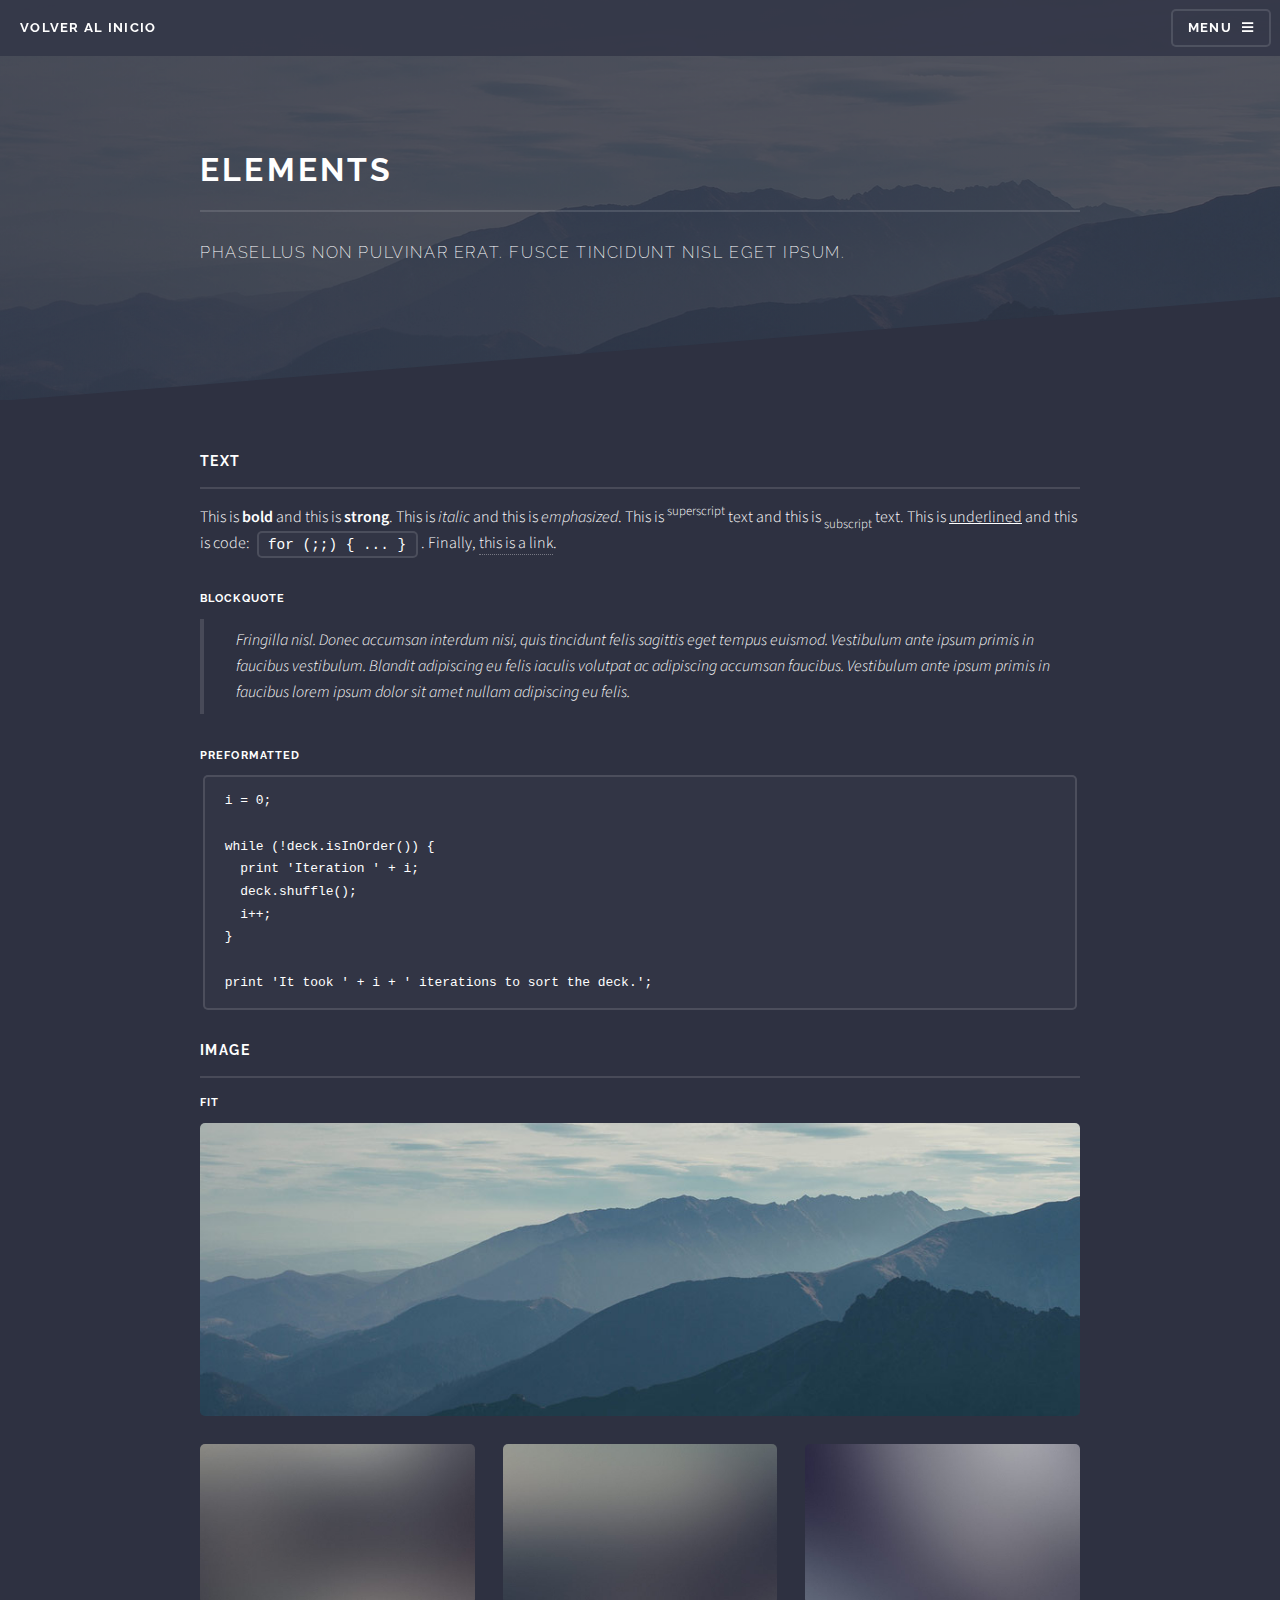
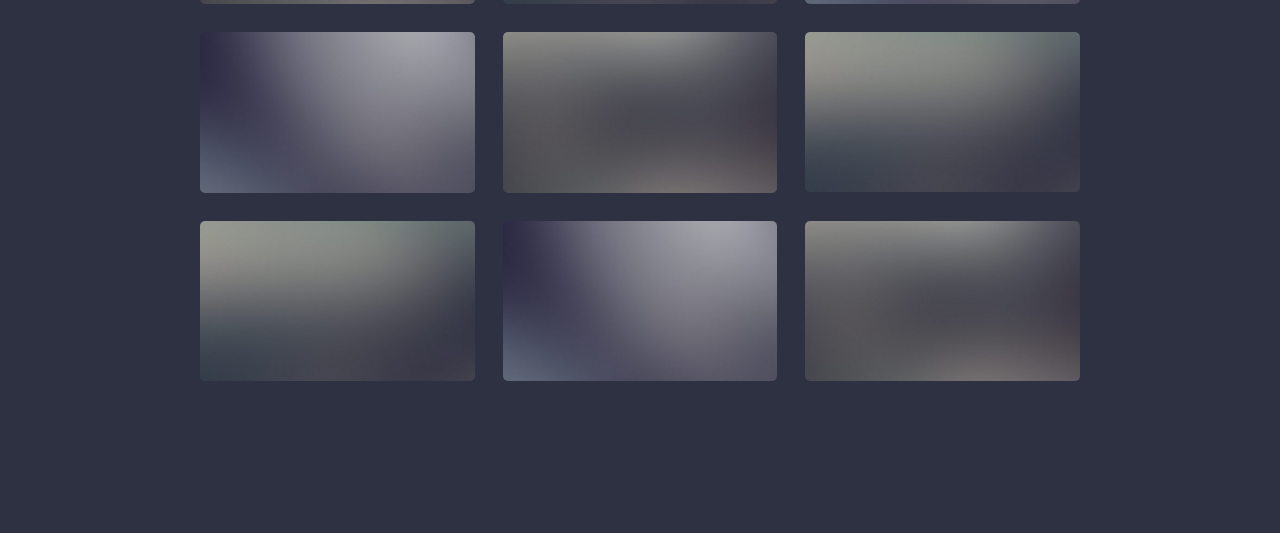
==== elements.html @ 3aedb263 "Desarrollo de un portafolio web" ====
<!DOCTYPE HTML>
<html>
	<head>
		<title>Máximo Huamán A.</title>
		<meta charset="utf-8" />
		<meta name="viewport" content="width=device-width, initial-scale=1, user-scalable=no" />
		<link rel="stylesheet" href="assets/css/main.css" />
		<link rel="icon" href="images/mh.png" type="image/x-icon">
		<noscript><link rel="stylesheet" href="assets/css/noscript.css" /></noscript>
	</head>
	<body class="is-preload">

		<!-- Page Wrapper -->
			<div id="page-wrapper">

				<!-- Header -->
					<header id="header">
						<h1><a href="elements.html">Volver al Inicio</a></h1>
						<nav>
							<a href="#menu">Menu</a>
						</nav>
					</header>

				<!-- Menu -->
					<nav id="menu">
						<div class="inner">
							<h2>Menu</h2>
							<ul class="links">
								<li><a href="elements.html">Home</a></li>
								<li><a href="#">Log In</a></li>
								<li><a href="#">Sign Up</a></li>
								<li><a href="index.html">Regresar</a></li>
							</ul>
							<a href="#" class="close">Close</a>
						</div>
					</nav>

				<!-- Wrapper -->
					<section id="wrapper">
						<header>
							<div class="inner">
								<h2>Elements</h2>
								<p>Phasellus non pulvinar erat. Fusce tincidunt nisl eget ipsum.</p>
							</div>
						</header>

						<!-- Content -->
							<div class="wrapper">
								<div class="inner">

									<section>
										<h3 class="major">Text</h3>
										<p>This is <b>bold</b> and this is <strong>strong</strong>. This is <i>italic</i> and this is <em>emphasized</em>.
										This is <sup>superscript</sup> text and this is <sub>subscript</sub> text.
										This is <u>underlined</u> and this is code: <code>for (;;) { ... }</code>. Finally, <a href="#">this is a link</a>.</p>
										<h4>Blockquote</h4>
										<blockquote>Fringilla nisl. Donec accumsan interdum nisi, quis tincidunt felis sagittis eget tempus euismod. Vestibulum ante ipsum primis in faucibus vestibulum. Blandit adipiscing eu felis iaculis volutpat ac adipiscing accumsan faucibus. Vestibulum ante ipsum primis in faucibus lorem ipsum dolor sit amet nullam adipiscing eu felis.</blockquote>
										<h4>Preformatted</h4>
										<pre><code>i = 0;

while (!deck.isInOrder()) {
  print 'Iteration ' + i;
  deck.shuffle();
  i++;
}

print 'It took ' + i + ' iterations to sort the deck.';</code></pre>
									</section>

									<!-- <section>
										<h3 class="major">Lists</h3>
										<div class="row">
											<div class="col-6 col-12-medium">
												<h4>Unordered</h4>
												<ul>
													<li>Dolor pulvinar etiam.</li>
													<li>Sagittis adipiscing.</li>
													<li>Felis enim feugiat.</li>
												</ul>
												<h4>Alternate</h4>
												<ul class="alt">
													<li>Dolor pulvinar etiam.</li>
													<li>Sagittis adipiscing.</li>
													<li>Felis enim feugiat.</li>
												</ul>
											</div>
											<div class="col-6 col-12-medium">
												<h4>Ordered</h4>
												<ol>
													<li>Dolor pulvinar etiam.</li>
													<li>Etiam vel felis viverra.</li>
													<li>Felis enim feugiat.</li>
													<li>Dolor pulvinar etiam.</li>
													<li>Etiam vel felis lorem.</li>
													<li>Felis enim et feugiat.</li>
												</ol>
												<h4>Icons</h4>
												<ul class="icons">
													<li><a href="#" class="icon brands fa-twitter"><span class="label">Twitter</span></a></li>
													<li><a href="#" class="icon brands fa-facebook-f"><span class="label">Facebook</span></a></li>
													<li><a href="#" class="icon brands fa-instagram"><span class="label">Instagram</span></a></li>
													<li><a href="#" class="icon brands fa-github"><span class="label">Github</span></a></li>
												</ul>
											</div>
										</div>
										<h4>Actions</h4>
										<div class="row">
											<div class="col-6 col-12-medium">
												<ul class="actions">
													<li><a href="#" class="button primary">Default</a></li>
													<li><a href="#" class="button">Default</a></li>
												</ul>
												<ul class="actions small">
													<li><a href="#" class="button primary small">Small</a></li>
													<li><a href="#" class="button small">Small</a></li>
												</ul>
												<ul class="actions stacked">
													<li><a href="#" class="button primary">Default</a></li>
													<li><a href="#" class="button">Default</a></li>
												</ul>
												<ul class="actions stacked small">
													<li><a href="#" class="button primary small">Small</a></li>
													<li><a href="#" class="button small">Small</a></li>
												</ul>
											</div>
											<div class="col-6 col-12-medium">
												<ul class="actions stacked">
													<li><a href="#" class="button primary fit">Default</a></li>
													<li><a href="#" class="button fit">Default</a></li>
												</ul>
												<ul class="actions stacked small">
													<li><a href="#" class="button primary small fit">Small</a></li>
													<li><a href="#" class="button small fit">Small</a></li>
												</ul>
											</div>
										</div>
										<h4>Pagination</h4>
										<ul class="pagination">
											<li><span class="button small disabled">Prev</span></li>
											<li><a href="#" class="page active">1</a></li>
											<li><a href="#" class="page">2</a></li>
											<li><a href="#" class="page">3</a></li>
											<li><span>&hellip;</span></li>
											<li><a href="#" class="page">8</a></li>
											<li><a href="#" class="page">9</a></li>
											<li><a href="#" class="page">10</a></li>
											<li><a href="#" class="button small">Next</a></li>
										</ul>
									</section> -->

									<!-- <section>
										<h3 class="major">Table</h3>
										<h4>Default</h4>
										<div class="table-wrapper">
											<table>
												<thead>
													<tr>
														<th>Name</th>
														<th>Description</th>
														<th>Price</th>
													</tr>
												</thead>
												<tbody>
													<tr>
														<td>Item One</td>
														<td>Ante turpis integer aliquet porttitor.</td>
														<td>29.99</td>
													</tr>
													<tr>
														<td>Item Two</td>
														<td>Vis ac commodo adipiscing arcu aliquet.</td>
														<td>19.99</td>
													</tr>
													<tr>
														<td>Item Three</td>
														<td> Morbi faucibus arcu accumsan lorem.</td>
														<td>29.99</td>
													</tr>
													<tr>
														<td>Item Four</td>
														<td>Vitae integer tempus condimentum.</td>
														<td>19.99</td>
													</tr>
													<tr>
														<td>Item Five</td>
														<td>Ante turpis integer aliquet porttitor.</td>
														<td>29.99</td>
													</tr>
												</tbody>
												<tfoot>
													<tr>
														<td colspan="2"></td>
														<td>100.00</td>
													</tr>
												</tfoot>
											</table>
										</div>

										<h4>Alternate</h4>
										<div class="table-wrapper">
											<table class="alt">
												<thead>
													<tr>
														<th>Name</th>
														<th>Description</th>
														<th>Price</th>
													</tr>
												</thead>
												<tbody>
													<tr>
														<td>Item One</td>
														<td>Ante turpis integer aliquet porttitor.</td>
														<td>29.99</td>
													</tr>
													<tr>
														<td>Item Two</td>
														<td>Vis ac commodo adipiscing arcu aliquet.</td>
														<td>19.99</td>
													</tr>
													<tr>
														<td>Item Three</td>
														<td> Morbi faucibus arcu accumsan lorem.</td>
														<td>29.99</td>
													</tr>
													<tr>
														<td>Item Four</td>
														<td>Vitae integer tempus condimentum.</td>
														<td>19.99</td>
													</tr>
													<tr>
														<td>Item Five</td>
														<td>Ante turpis integer aliquet porttitor.</td>
														<td>29.99</td>
													</tr>
												</tbody>
												<tfoot>
													<tr>
														<td colspan="2"></td>
														<td>100.00</td>
													</tr>
												</tfoot>
											</table>
										</div>
									</section> -->

									<!-- <section>
										<h3 class="major">Buttons</h3>
										<ul class="actions">
											<li><a href="#" class="button primary">Primary</a></li>
											<li><a href="#" class="button">Default</a></li>
										</ul>
										<ul class="actions">
											<li><a href="#" class="button large">Large</a></li>
											<li><a href="#" class="button small">Small</a></li>
										</ul>
										<ul class="actions fit">
											<li><a href="#" class="button fit">Fit</a></li>
											<li><a href="#" class="button primary fit">Fit</a></li>
											<li><a href="#" class="button fit">Fit</a></li>
										</ul>
										<ul class="actions fit small">
											<li><a href="#" class="button primary fit small">Fit + Small</a></li>
											<li><a href="#" class="button fit small">Fit + Small</a></li>
											<li><a href="#" class="button primary fit small">Fit + Small</a></li>
										</ul>
										<ul class="actions">
											<li><a href="#" class="button primary icon solid fa-download">Icon</a></li>
											<li><a href="#" class="button icon solid fa-download">Icon</a></li>
										</ul>
										<ul class="actions">
											<li><span class="button primary disabled">Disabled</span></li>
											<li><span class="button disabled">Disabled</span></li>
										</ul>
									</section> -->

									<!-- <section>
										<h3 class="major">Form</h3>
										<form method="post" action="#">
											<div class="row gtr-uniform">
												<div class="col-6 col-12-xsmall">
													<label for="demo-name">Name</label>
													<input type="text" name="demo-name" id="demo-name" value="" />
												</div>
												<div class="col-6 col-12-xsmall">
													<label for="demo-email">Email</label>
													<input type="email" name="demo-email" id="demo-email" value="" />
												</div>
												<div class="col-12">
													<label for="demo-category">Category</label>
													<select name="demo-category" id="demo-category">
														<option value="">-</option>
														<option value="1">Manufacturing</option>
														<option value="1">Shipping</option>
														<option value="1">Administration</option>
														<option value="1">Human Resources</option>
													</select>
												</div>
												<div class="col-4 col-12-small">
													<input type="radio" id="demo-priority-low" name="demo-priority" checked>
													<label for="demo-priority-low">Low Priority</label>
												</div>
												<div class="col-4 col-12-small">
													<input type="radio" id="demo-priority-normal" name="demo-priority">
													<label for="demo-priority-normal">Normal Priority</label>
												</div>
												<div class="col-4 col-12-small">
													<input type="radio" id="demo-priority-high" name="demo-priority">
													<label for="demo-priority-high">High Priority</label>
												</div>
												<div class="col-6 col-12-small">
													<input type="checkbox" id="demo-copy" name="demo-copy">
													<label for="demo-copy">Email me a copy</label>
												</div>
												<div class="col-6 col-12-small">
													<input type="checkbox" id="demo-human" name="demo-human" checked>
													<label for="demo-human">Not a robot</label>
												</div>
												<div class="col-12">
													<label for="demo-message">Message</label>
													<textarea name="demo-message" id="demo-message" rows="6"></textarea>
												</div>
												<div class="col-12">
													<ul class="actions">
														<li><input type="submit" value="Send Message" class="primary" /></li>
														<li><input type="reset" value="Reset" /></li>
													</ul>
												</div>
											</div>
										</form>
									</section> -->

									<section>
										<h3 class="major">Image</h3>
										<h4>Fit</h4>
										<div class="box alt">
											<div class="row gtr-uniform">
												<div class="col-12"><span class="image fit"><img src="images/pic08.jpg" alt="" /></span></div>
												<div class="col-4"><span class="image fit"><img src="images/pic05.jpg" alt="" /></span></div>
												<div class="col-4"><span class="image fit"><img src="images/pic06.jpg" alt="" /></span></div>
												<div class="col-4"><span class="image fit"><img src="images/pic07.jpg" alt="" /></span></div>
												<div class="col-4"><span class="image fit"><img src="images/pic07.jpg" alt="" /></span></div>
												<div class="col-4"><span class="image fit"><img src="images/pic05.jpg" alt="" /></span></div>
												<div class="col-4"><span class="image fit"><img src="images/pic06.jpg" alt="" /></span></div>
												<div class="col-4"><span class="image fit"><img src="images/pic06.jpg" alt="" /></span></div>
												<div class="col-4"><span class="image fit"><img src="images/pic07.jpg" alt="" /></span></div>
												<div class="col-4"><span class="image fit"><img src="images/pic05.jpg" alt="" /></span></div>
											</div>
										</div>
									</section>

								</div>
							</div>

					</section>

			</div>

		<!-- Scripts -->
			<script src="assets/js/jquery.min.js"></script>
			<script src="assets/js/jquery.scrollex.min.js"></script>
			<script src="assets/js/browser.min.js"></script>
			<script src="assets/js/breakpoints.min.js"></script>
			<script src="assets/js/util.js"></script>
			<script src="assets/js/main.js"></script>

	</body>
</html>
---- assets/css/main.css ----
@import url(fontawesome-all.min.css);
@import url("https://fonts.googleapis.com/css?family=Raleway:200,700|Source+Sans+Pro:300,600,300italic,600italic");

/*
	Solid State by HTML5 UP
	html5up.net | @ajlkn
	Free for personal and commercial use under the CCA 3.0 license (html5up.net/license)
*/

html, body, div, span, applet, object,
iframe, h1, h2, h3, h4, h5, h6, p, blockquote,
pre, a, abbr, acronym, address, big, cite,
code, del, dfn, em, img, ins, kbd, q, s, samp,
small, strike, strong, sub, sup, tt, var, b,
u, i, center, dl, dt, dd, ol, ul, li, fieldset,
form, label, legend, table, caption, tbody,
tfoot, thead, tr, th, td, article, aside,
canvas, details, embed, figure, figcaption,
footer, header, hgroup, menu, nav, output, ruby,
section, summary, time, mark, audio, video {
	margin: 0;
	padding: 0;
	border: 0;
	font-size: 100%;
	font: inherit;
	scroll-behavior: smooth;
	vertical-align: baseline;}

article, aside, details, figcaption, figure,
footer, header, hgroup, menu, nav, section {
	display: block;}

body {
	line-height: 1;
}

ol, ul {
	list-style: none;
}

blockquote, q {
	quotes: none;
}

	blockquote:before, blockquote:after, q:before, q:after {
		content: '';
		content: none;
	}

table {
	border-collapse: collapse;
	border-spacing: 0;
}

body {
	-webkit-text-size-adjust: none;
}

mark {
	background-color: transparent;
	color: inherit;
}

input::-moz-focus-inner {
	border: 0;
	padding: 0;
}

input, select, textarea {
	-moz-appearance: none;
	-webkit-appearance: none;
	-ms-appearance: none;
	appearance: none;
}

/* Basic */

	@-ms-viewport {
		width: device-width;
	}

	body {
		-ms-overflow-style: scrollbar;
	}

	@media screen and (max-width: 480px) {

		html, body {
			min-width: 320px;
		}

	}

	html {
		box-sizing: border-box;
		scroll-behavior: smooth;
	}

	*, *:before, *:after {
		box-sizing: inherit;
	}

	body {
		background-color: #2e3141;
		background-image: linear-gradient(to top, rgba(46, 49, 65, 0.8), rgba(46, 49, 65, 0.8)), url("../../images/bg.jpg");
		background-size: auto,
 cover;
		background-attachment: fixed,
 fixed;
		background-position: center,
 center;
	}

		body.is-preload *, body.is-preload *:before, body.is-preload *:after {
			-moz-animation: none !important;
			-webkit-animation: none !important;
			-ms-animation: none !important;
			animation: none !important;
			-moz-transition: none !important;
			-webkit-transition: none !important;
			-ms-transition: none !important;
			transition: none !important;
		}

/* Type */

	body, input, select, textarea {
		color: #ffffff;
		font-family: "Source Sans Pro", Helvetica, sans-serif;
		font-size: 16.5pt;
		font-weight: 300;
		line-height: 1.65;
	}

		@media screen and (max-width: 1680px) {

			body, input, select, textarea {
				font-size: 13pt;
			}

		}

		@media screen and (max-width: 1280px) {

			body, input, select, textarea {
				font-size: 12pt;
			}

		}

		@media screen and (max-width: 980px) {

			body, input, select, textarea {
				font-size: 12pt;
			}

		}

		@media screen and (max-width: 736px) {

			body, input, select, textarea {
				font-size: 12pt;
			}

		}

		@media screen and (max-width: 480px) {

			body, input, select, textarea {
				font-size: 12pt;
			}

		}

	a {
		-moz-transition: color 0.2s ease-in-out, border-bottom-color 0.2s ease-in-out;
		-webkit-transition: color 0.2s ease-in-out, border-bottom-color 0.2s ease-in-out;
		-ms-transition: color 0.2s ease-in-out, border-bottom-color 0.2s ease-in-out;
		transition: color 0.2s ease-in-out, border-bottom-color 0.2s ease-in-out;
		border-bottom: dotted 1px rgba(255, 255, 255, 0.35);
		color: #ffffff;
		text-decoration: none;
	}

		a:hover {
			border-bottom-color: transparent;
			color: #ffffff !important;
		}

		a.special:not(.button) {
			text-decoration: none;
			border-bottom: 0;
			display: block;
			font-family: Raleway, Helvetica, sans-serif;
			font-size: 0.8em;
			font-weight: 700;
			letter-spacing: 0.1em;
			margin: 0 0 2em 0;
			text-transform: uppercase;
		}

			a.special:not(.button):before {
				-moz-osx-font-smoothing: grayscale;
				-webkit-font-smoothing: antialiased;
				display: inline-block;
				font-style: normal;
				font-variant: normal;
				text-rendering: auto;
				line-height: 1;
				text-transform: none !important;
				font-family: 'Font Awesome 5 Free';
				font-weight: 900;
			}

			a.special:not(.button):before {
				-moz-transition: background-color 0.2s ease-in-out;
				-webkit-transition: background-color 0.2s ease-in-out;
				-ms-transition: background-color 0.2s ease-in-out;
				transition: background-color 0.2s ease-in-out;
				border-radius: 100%;
				border: solid 2px rgba(255, 255, 255, 0.125);
				content: '\f105';
				display: inline-block;
				font-size: 1.25em;
				height: 2em;
				line-height: 1.75em;
				margin-right: 0.85em;
				text-align: center;
				text-indent: 0.15em;
				vertical-align: middle;
				width: 2em;
			}

			a.special:not(.button):hover:before {
				background-color: rgba(255, 255, 255, 0.025);
			}

			a.special:not(.button):active:before {
				background-color: rgba(255, 255, 255, 0.075);
			}

	strong, b {
		color: #ffffff;
		font-weight: 600;
	}

	em, i {
		font-style: italic;
	}

	p {
		margin: 0 0 2em 0;
	}

	h1, h2, h3, h4, h5, h6 {
		color: #ffffff;
		font-family: Raleway, Helvetica, sans-serif;
		font-weight: 700;
		letter-spacing: 0.1em;
		margin: 0 0 1em 0;
		text-transform: uppercase;
	}

		h1 a, h2 a, h3 a, h4 a, h5 a, h6 a {
			color: inherit;
			text-decoration: none;
			border-bottom: 0;
		}

		h1 span, h2 span, h3 span, h4 span, h5 span, h6 span {
			font-weight: 200;
		}

		h1.major, h2.major, h3.major, h4.major, h5.major, h6.major {
			padding-bottom: 1em;
			border-bottom: solid 2px rgba(255, 255, 255, 0.125);
		}

	h2 {
		font-size: 1.2em;
	}

	h3 {
		font-size: 0.9em;
	}

	h4 {
		font-size: 0.7em;
	}

	h5 {
		font-size: 0.7em;
	}

	h6 {
		font-size: 0.7em;
	}

	@media screen and (max-width: 736px) {

		h2 {
			font-size: 1em;
		}

		h3 {
			font-size: 0.8em;
		}

	}

	sub {
		font-size: 0.8em;
		position: relative;
		top: 0.5em;
	}

	sup {
		font-size: 0.8em;
		position: relative;
		top: -0.5em;
	}

	blockquote {
		border-left: solid 4px rgba(255, 255, 255, 0.125);
		font-style: italic;
		margin: 0 0 2em 0;
		padding: 0.5em 0 0.5em 2em;
	}

	code {
		background: rgba(255, 255, 255, 0.025);
		border-radius: 5px;
		border: solid 2px rgba(255, 255, 255, 0.125);
		font-family: "Courier New", monospace;
		font-size: 0.9em;
		margin: 0 0.25em;
		padding: 0.25em 0.65em;
	}

	pre {
		-webkit-overflow-scrolling: touch;
		font-family: "Courier New", monospace;
		font-size: 0.9em;
		margin: 0 0 2em 0;
	}

		pre code {
			display: block;
			line-height: 1.75em;
			padding: 1em 1.5em;
			overflow-x: auto;
		}

	hr {
		border: 0;
		border-bottom: solid 2px rgba(255, 255, 255, 0.125);
		margin: 2.5em 0;
	}

		hr.major {
			margin: 4em 0;
		}

	.align-left {
		text-align: left;
	}

	.align-center {
		text-align: center;
	}

	.align-right {
		text-align: right;
	}

/* Row */

	.row {
		display: flex;
		flex-wrap: wrap;
		box-sizing: border-box;
		align-items: stretch;
	}

		.row > * {
			box-sizing: border-box;
		}

		.row.gtr-uniform > * > :last-child {
			margin-bottom: 0;
		}

		.row.aln-left {
			justify-content: flex-start;
		}

		.row.aln-center {
			justify-content: center;
		}

		.row.aln-right {
			justify-content: flex-end;
		}

		.row.aln-top {
			align-items: flex-start;
		}

		.row.aln-middle {
			align-items: center;
		}

		.row.aln-bottom {
			align-items: flex-end;
		}

		.row > .imp {
			order: -1;
		}

		.row > .col-1 {
			width: 8.33333%;
		}

		.row > .off-1 {
			margin-left: 8.33333%;
		}

		.row > .col-2 {
			width: 16.66667%;
		}

		.row > .off-2 {
			margin-left: 16.66667%;
		}

		.row > .col-3 {
			width: 25%;
		}

		.row > .off-3 {
			margin-left: 25%;
		}

		.row > .col-4 {
			width: 33.33333%;
		}

		.row > .off-4 {
			margin-left: 33.33333%;
		}

		.row > .col-5 {
			width: 41.66667%;
		}

		.row > .off-5 {
			margin-left: 41.66667%;
		}

		.row > .col-6 {
			width: 50%;
		}

		.row > .off-6 {
			margin-left: 50%;
		}

		.row > .col-7 {
			width: 58.33333%;
		}

		.row > .off-7 {
			margin-left: 58.33333%;
		}

		.row > .col-8 {
			width: 66.66667%;
		}

		.row > .off-8 {
			margin-left: 66.66667%;
		}

		.row > .col-9 {
			width: 75%;
		}

		.row > .off-9 {
			margin-left: 75%;
		}

		.row > .col-10 {
			width: 83.33333%;
		}

		.row > .off-10 {
			margin-left: 83.33333%;
		}

		.row > .col-11 {
			width: 91.66667%;
		}

		.row > .off-11 {
			margin-left: 91.66667%;
		}

		.row > .col-12 {
			width: 100%;
		}

		.row > .off-12 {
			margin-left: 100%;
		}

		.row.gtr-0 {
			margin-top: 0;
			margin-left: 0em;
		}

			.row.gtr-0 > * {
				padding: 0 0 0 0em;
			}

			.row.gtr-0.gtr-uniform {
				margin-top: 0em;
			}

				.row.gtr-0.gtr-uniform > * {
					padding-top: 0em;
				}

		.row.gtr-25 {
			margin-top: 0;
			margin-left: -0.4375em;
		}

			.row.gtr-25 > * {
				padding: 0 0 0 0.4375em;
			}

			.row.gtr-25.gtr-uniform {
				margin-top: -0.4375em;
			}

				.row.gtr-25.gtr-uniform > * {
					padding-top: 0.4375em;
				}

		.row.gtr-50 {
			margin-top: 0;
			margin-left: -0.875em;
		}

			.row.gtr-50 > * {
				padding: 0 0 0 0.875em;
			}

			.row.gtr-50.gtr-uniform {
				margin-top: -0.875em;
			}

				.row.gtr-50.gtr-uniform > * {
					padding-top: 0.875em;
				}

		.row {
			margin-top: 0;
			margin-left: -1.75em;
		}

			.row > * {
				padding: 0 0 0 1.75em;
			}

			.row.gtr-uniform {
				margin-top: -1.75em;
			}

				.row.gtr-uniform > * {
					padding-top: 1.75em;
				}

		.row.gtr-150 {
			margin-top: 0;
			margin-left: -2.625em;
		}

			.row.gtr-150 > * {
				padding: 0 0 0 2.625em;
			}

			.row.gtr-150.gtr-uniform {
				margin-top: -2.625em;
			}

				.row.gtr-150.gtr-uniform > * {
					padding-top: 2.625em;
				}

		.row.gtr-200 {
			margin-top: 0;
			margin-left: -3.5em;
		}

			.row.gtr-200 > * {
				padding: 0 0 0 3.5em;
			}

			.row.gtr-200.gtr-uniform {
				margin-top: -3.5em;
			}

				.row.gtr-200.gtr-uniform > * {
					padding-top: 3.5em;
				}

		@media screen and (max-width: 1680px) {

			.row {
				display: flex;
				flex-wrap: wrap;
				box-sizing: border-box;
				align-items: stretch;
			}

				.row > * {
					box-sizing: border-box;
				}

				.row.gtr-uniform > * > :last-child {
					margin-bottom: 0;
				}

				.row.aln-left {
					justify-content: flex-start;
				}

				.row.aln-center {
					justify-content: center;
				}

				.row.aln-right {
					justify-content: flex-end;
				}

				.row.aln-top {
					align-items: flex-start;
				}

				.row.aln-middle {
					align-items: center;
				}

				.row.aln-bottom {
					align-items: flex-end;
				}

				.row > .imp-xlarge {
					order: -1;
				}

				.row > .col-1-xlarge {
					width: 8.33333%;
				}

				.row > .off-1-xlarge {
					margin-left: 8.33333%;
				}

				.row > .col-2-xlarge {
					width: 16.66667%;
				}

				.row > .off-2-xlarge {
					margin-left: 16.66667%;
				}

				.row > .col-3-xlarge {
					width: 25%;
				}

				.row > .off-3-xlarge {
					margin-left: 25%;
				}

				.row > .col-4-xlarge {
					width: 33.33333%;
				}

				.row > .off-4-xlarge {
					margin-left: 33.33333%;
				}

				.row > .col-5-xlarge {
					width: 41.66667%;
				}

				.row > .off-5-xlarge {
					margin-left: 41.66667%;
				}

				.row > .col-6-xlarge {
					width: 50%;
				}

				.row > .off-6-xlarge {
					margin-left: 50%;
				}

				.row > .col-7-xlarge {
					width: 58.33333%;
				}

				.row > .off-7-xlarge {
					margin-left: 58.33333%;
				}

				.row > .col-8-xlarge {
					width: 66.66667%;
				}

				.row > .off-8-xlarge {
					margin-left: 66.66667%;
				}

				.row > .col-9-xlarge {
					width: 75%;
				}

				.row > .off-9-xlarge {
					margin-left: 75%;
				}

				.row > .col-10-xlarge {
					width: 83.33333%;
				}

				.row > .off-10-xlarge {
					margin-left: 83.33333%;
				}

				.row > .col-11-xlarge {
					width: 91.66667%;
				}

				.row > .off-11-xlarge {
					margin-left: 91.66667%;
				}

				.row > .col-12-xlarge {
					width: 100%;
				}

				.row > .off-12-xlarge {
					margin-left: 100%;
				}

				.row.gtr-0 {
					margin-top: 0;
					margin-left: 0em;
				}

					.row.gtr-0 > * {
						padding: 0 0 0 0em;
					}

					.row.gtr-0.gtr-uniform {
						margin-top: 0em;
					}

						.row.gtr-0.gtr-uniform > * {
							padding-top: 0em;
						}

				.row.gtr-25 {
					margin-top: 0;
					margin-left: -0.4375em;
				}

					.row.gtr-25 > * {
						padding: 0 0 0 0.4375em;
					}

					.row.gtr-25.gtr-uniform {
						margin-top: -0.4375em;
					}

						.row.gtr-25.gtr-uniform > * {
							padding-top: 0.4375em;
						}

				.row.gtr-50 {
					margin-top: 0;
					margin-left: -0.875em;
				}

					.row.gtr-50 > * {
						padding: 0 0 0 0.875em;
					}

					.row.gtr-50.gtr-uniform {
						margin-top: -0.875em;
					}

						.row.gtr-50.gtr-uniform > * {
							padding-top: 0.875em;
						}

				.row {
					margin-top: 0;
					margin-left: -1.75em;
				}

					.row > * {
						padding: 0 0 0 1.75em;
					}

					.row.gtr-uniform {
						margin-top: -1.75em;
					}

						.row.gtr-uniform > * {
							padding-top: 1.75em;
						}

				.row.gtr-150 {
					margin-top: 0;
					margin-left: -2.625em;
				}

					.row.gtr-150 > * {
						padding: 0 0 0 2.625em;
					}

					.row.gtr-150.gtr-uniform {
						margin-top: -2.625em;
					}

						.row.gtr-150.gtr-uniform > * {
							padding-top: 2.625em;
						}

				.row.gtr-200 {
					margin-top: 0;
					margin-left: -3.5em;
				}

					.row.gtr-200 > * {
						padding: 0 0 0 3.5em;
					}

					.row.gtr-200.gtr-uniform {
						margin-top: -3.5em;
					}

						.row.gtr-200.gtr-uniform > * {
							padding-top: 3.5em;
						}

		}

		@media screen and (max-width: 1280px) {

			.row {
				display: flex;
				flex-wrap: wrap;
				box-sizing: border-box;
				align-items: stretch;
			}

				.row > * {
					box-sizing: border-box;
				}

				.row.gtr-uniform > * > :last-child {
					margin-bottom: 0;
				}

				.row.aln-left {
					justify-content: flex-start;
				}

				.row.aln-center {
					justify-content: center;
				}

				.row.aln-right {
					justify-content: flex-end;
				}

				.row.aln-top {
					align-items: flex-start;
				}

				.row.aln-middle {
					align-items: center;
				}

				.row.aln-bottom {
					align-items: flex-end;
				}

				.row > .imp-large {
					order: -1;
				}

				.row > .col-1-large {
					width: 8.33333%;
				}

				.row > .off-1-large {
					margin-left: 8.33333%;
				}

				.row > .col-2-large {
					width: 16.66667%;
				}

				.row > .off-2-large {
					margin-left: 16.66667%;
				}

				.row > .col-3-large {
					width: 25%;
				}

				.row > .off-3-large {
					margin-left: 25%;
				}

				.row > .col-4-large {
					width: 33.33333%;
				}

				.row > .off-4-large {
					margin-left: 33.33333%;
				}

				.row > .col-5-large {
					width: 41.66667%;
				}

				.row > .off-5-large {
					margin-left: 41.66667%;
				}

				.row > .col-6-large {
					width: 50%;
				}

				.row > .off-6-large {
					margin-left: 50%;
				}

				.row > .col-7-large {
					width: 58.33333%;
				}

				.row > .off-7-large {
					margin-left: 58.33333%;
				}

				.row > .col-8-large {
					width: 66.66667%;
				}

				.row > .off-8-large {
					margin-left: 66.66667%;
				}

				.row > .col-9-large {
					width: 75%;
				}

				.row > .off-9-large {
					margin-left: 75%;
				}

				.row > .col-10-large {
					width: 83.33333%;
				}

				.row > .off-10-large {
					margin-left: 83.33333%;
				}

				.row > .col-11-large {
					width: 91.66667%;
				}

				.row > .off-11-large {
					margin-left: 91.66667%;
				}

				.row > .col-12-large {
					width: 100%;
				}

				.row > .off-12-large {
					margin-left: 100%;
				}

				.row.gtr-0 {
					margin-top: 0;
					margin-left: 0em;
				}

					.row.gtr-0 > * {
						padding: 0 0 0 0em;
					}

					.row.gtr-0.gtr-uniform {
						margin-top: 0em;
					}

						.row.gtr-0.gtr-uniform > * {
							padding-top: 0em;
						}

				.row.gtr-25 {
					margin-top: 0;
					margin-left: -0.4375em;
				}

					.row.gtr-25 > * {
						padding: 0 0 0 0.4375em;
					}

					.row.gtr-25.gtr-uniform {
						margin-top: -0.4375em;
					}

						.row.gtr-25.gtr-uniform > * {
							padding-top: 0.4375em;
						}

				.row.gtr-50 {
					margin-top: 0;
					margin-left: -0.875em;
				}

					.row.gtr-50 > * {
						padding: 0 0 0 0.875em;
					}

					.row.gtr-50.gtr-uniform {
						margin-top: -0.875em;
					}

						.row.gtr-50.gtr-uniform > * {
							padding-top: 0.875em;
						}

				.row {
					margin-top: 0;
					margin-left: -1.75em;
				}

					.row > * {
						padding: 0 0 0 1.75em;
					}

					.row.gtr-uniform {
						margin-top: -1.75em;
					}

						.row.gtr-uniform > * {
							padding-top: 1.75em;
						}

				.row.gtr-150 {
					margin-top: 0;
					margin-left: -2.625em;
				}

					.row.gtr-150 > * {
						padding: 0 0 0 2.625em;
					}

					.row.gtr-150.gtr-uniform {
						margin-top: -2.625em;
					}

						.row.gtr-150.gtr-uniform > * {
							padding-top: 2.625em;
						}

				.row.gtr-200 {
					margin-top: 0;
					margin-left: -3.5em;
				}

					.row.gtr-200 > * {
						padding: 0 0 0 3.5em;
					}

					.row.gtr-200.gtr-uniform {
						margin-top: -3.5em;
					}

						.row.gtr-200.gtr-uniform > * {
							padding-top: 3.5em;
						}

		}

		@media screen and (max-width: 980px) {

			.row {
				display: flex;
				flex-wrap: wrap;
				box-sizing: border-box;
				align-items: stretch;
			}

				.row > * {
					box-sizing: border-box;
				}

				.row.gtr-uniform > * > :last-child {
					margin-bottom: 0;
				}

				.row.aln-left {
					justify-content: flex-start;
				}

				.row.aln-center {
					justify-content: center;
				}

				.row.aln-right {
					justify-content: flex-end;
				}

				.row.aln-top {
					align-items: flex-start;
				}

				.row.aln-middle {
					align-items: center;
				}

				.row.aln-bottom {
					align-items: flex-end;
				}

				.row > .imp-medium {
					order: -1;
				}

				.row > .col-1-medium {
					width: 8.33333%;
				}

				.row > .off-1-medium {
					margin-left: 8.33333%;
				}

				.row > .col-2-medium {
					width: 16.66667%;
				}

				.row > .off-2-medium {
					margin-left: 16.66667%;
				}

				.row > .col-3-medium {
					width: 25%;
				}

				.row > .off-3-medium {
					margin-left: 25%;
				}

				.row > .col-4-medium {
					width: 33.33333%;
				}

				.row > .off-4-medium {
					margin-left: 33.33333%;
				}

				.row > .col-5-medium {
					width: 41.66667%;
				}

				.row > .off-5-medium {
					margin-left: 41.66667%;
				}

				.row > .col-6-medium {
					width: 50%;
				}

				.row > .off-6-medium {
					margin-left: 50%;
				}

				.row > .col-7-medium {
					width: 58.33333%;
				}

				.row > .off-7-medium {
					margin-left: 58.33333%;
				}

				.row > .col-8-medium {
					width: 66.66667%;
				}

				.row > .off-8-medium {
					margin-left: 66.66667%;
				}

				.row > .col-9-medium {
					width: 75%;
				}

				.row > .off-9-medium {
					margin-left: 75%;
				}

				.row > .col-10-medium {
					width: 83.33333%;
				}

				.row > .off-10-medium {
					margin-left: 83.33333%;
				}

				.row > .col-11-medium {
					width: 91.66667%;
				}

				.row > .off-11-medium {
					margin-left: 91.66667%;
				}

				.row > .col-12-medium {
					width: 100%;
				}

				.row > .off-12-medium {
					margin-left: 100%;
				}

				.row.gtr-0 {
					margin-top: 0;
					margin-left: 0em;
				}

					.row.gtr-0 > * {
						padding: 0 0 0 0em;
					}

					.row.gtr-0.gtr-uniform {
						margin-top: 0em;
					}

						.row.gtr-0.gtr-uniform > * {
							padding-top: 0em;
						}

				.row.gtr-25 {
					margin-top: 0;
					margin-left: -0.4375em;
				}

					.row.gtr-25 > * {
						padding: 0 0 0 0.4375em;
					}

					.row.gtr-25.gtr-uniform {
						margin-top: -0.4375em;
					}

						.row.gtr-25.gtr-uniform > * {
							padding-top: 0.4375em;
						}

				.row.gtr-50 {
					margin-top: 0;
					margin-left: -0.875em;
				}

					.row.gtr-50 > * {
						padding: 0 0 0 0.875em;
					}

					.row.gtr-50.gtr-uniform {
						margin-top: -0.875em;
					}

						.row.gtr-50.gtr-uniform > * {
							padding-top: 0.875em;
						}

				.row {
					margin-top: 0;
					margin-left: -1.75em;
				}

					.row > * {
						padding: 0 0 0 1.75em;
					}

					.row.gtr-uniform {
						margin-top: -1.75em;
					}

						.row.gtr-uniform > * {
							padding-top: 1.75em;
						}

				.row.gtr-150 {
					margin-top: 0;
					margin-left: -2.625em;
				}

					.row.gtr-150 > * {
						padding: 0 0 0 2.625em;
					}

					.row.gtr-150.gtr-uniform {
						margin-top: -2.625em;
					}

						.row.gtr-150.gtr-uniform > * {
							padding-top: 2.625em;
						}

				.row.gtr-200 {
					margin-top: 0;
					margin-left: -3.5em;
				}

					.row.gtr-200 > * {
						padding: 0 0 0 3.5em;
					}

					.row.gtr-200.gtr-uniform {
						margin-top: -3.5em;
					}

						.row.gtr-200.gtr-uniform > * {
							padding-top: 3.5em;
						}

		}

		@media screen and (max-width: 736px) {

			.row {
				display: flex;
				flex-wrap: wrap;
				box-sizing: border-box;
				align-items: stretch;
			}

				.row > * {
					box-sizing: border-box;
				}

				.row.gtr-uniform > * > :last-child {
					margin-bottom: 0;
				}

				.row.aln-left {
					justify-content: flex-start;
				}

				.row.aln-center {
					justify-content: center;
				}

				.row.aln-right {
					justify-content: flex-end;
				}

				.row.aln-top {
					align-items: flex-start;
				}

				.row.aln-middle {
					align-items: center;
				}

				.row.aln-bottom {
					align-items: flex-end;
				}

				.row > .imp-small {
					order: -1;
				}

				.row > .col-1-small {
					width: 8.33333%;
				}

				.row > .off-1-small {
					margin-left: 8.33333%;
				}

				.row > .col-2-small {
					width: 16.66667%;
				}

				.row > .off-2-small {
					margin-left: 16.66667%;
				}

				.row > .col-3-small {
					width: 25%;
				}

				.row > .off-3-small {
					margin-left: 25%;
				}

				.row > .col-4-small {
					width: 33.33333%;
				}

				.row > .off-4-small {
					margin-left: 33.33333%;
				}

				.row > .col-5-small {
					width: 41.66667%;
				}

				.row > .off-5-small {
					margin-left: 41.66667%;
				}

				.row > .col-6-small {
					width: 50%;
				}

				.row > .off-6-small {
					margin-left: 50%;
				}

				.row > .col-7-small {
					width: 58.33333%;
				}

				.row > .off-7-small {
					margin-left: 58.33333%;
				}

				.row > .col-8-small {
					width: 66.66667%;
				}

				.row > .off-8-small {
					margin-left: 66.66667%;
				}

				.row > .col-9-small {
					width: 75%;
				}

				.row > .off-9-small {
					margin-left: 75%;
				}

				.row > .col-10-small {
					width: 83.33333%;
				}

				.row > .off-10-small {
					margin-left: 83.33333%;
				}

				.row > .col-11-small {
					width: 91.66667%;
				}

				.row > .off-11-small {
					margin-left: 91.66667%;
				}

				.row > .col-12-small {
					width: 100%;
				}

				.row > .off-12-small {
					margin-left: 100%;
				}

				.row.gtr-0 {
					margin-top: 0;
					margin-left: 0em;
				}

					.row.gtr-0 > * {
						padding: 0 0 0 0em;
					}

					.row.gtr-0.gtr-uniform {
						margin-top: 0em;
					}

						.row.gtr-0.gtr-uniform > * {
							padding-top: 0em;
						}

				.row.gtr-25 {
					margin-top: 0;
					margin-left: -0.3125em;
				}

					.row.gtr-25 > * {
						padding: 0 0 0 0.3125em;
					}

					.row.gtr-25.gtr-uniform {
						margin-top: -0.3125em;
					}

						.row.gtr-25.gtr-uniform > * {
							padding-top: 0.3125em;
						}

				.row.gtr-50 {
					margin-top: 0;
					margin-left: -0.625em;
				}

					.row.gtr-50 > * {
						padding: 0 0 0 0.625em;
					}

					.row.gtr-50.gtr-uniform {
						margin-top: -0.625em;
					}

						.row.gtr-50.gtr-uniform > * {
							padding-top: 0.625em;
						}

				.row {
					margin-top: 0;
					margin-left: -1.25em;
				}

					.row > * {
						padding: 0 0 0 1.25em;
					}

					.row.gtr-uniform {
						margin-top: -1.25em;
					}

						.row.gtr-uniform > * {
							padding-top: 1.25em;
						}

				.row.gtr-150 {
					margin-top: 0;
					margin-left: -1.875em;
				}

					.row.gtr-150 > * {
						padding: 0 0 0 1.875em;
					}

					.row.gtr-150.gtr-uniform {
						margin-top: -1.875em;
					}

						.row.gtr-150.gtr-uniform > * {
							padding-top: 1.875em;
						}

				.row.gtr-200 {
					margin-top: 0;
					margin-left: -2.5em;
				}

					.row.gtr-200 > * {
						padding: 0 0 0 2.5em;
					}

					.row.gtr-200.gtr-uniform {
						margin-top: -2.5em;
					}

						.row.gtr-200.gtr-uniform > * {
							padding-top: 2.5em;
						}

		}

		@media screen and (max-width: 480px) {

			.row {
				display: flex;
				flex-wrap: wrap;
				box-sizing: border-box;
				align-items: stretch;
			}

				.row > * {
					box-sizing: border-box;
				}

				.row.gtr-uniform > * > :last-child {
					margin-bottom: 0;
				}

				.row.aln-left {
					justify-content: flex-start;
				}

				.row.aln-center {
					justify-content: center;
				}

				.row.aln-right {
					justify-content: flex-end;
				}

				.row.aln-top {
					align-items: flex-start;
				}

				.row.aln-middle {
					align-items: center;
				}

				.row.aln-bottom {
					align-items: flex-end;
				}

				.row > .imp-xsmall {
					order: -1;
				}

				.row > .col-1-xsmall {
					width: 8.33333%;
				}

				.row > .off-1-xsmall {
					margin-left: 8.33333%;
				}

				.row > .col-2-xsmall {
					width: 16.66667%;
				}

				.row > .off-2-xsmall {
					margin-left: 16.66667%;
				}

				.row > .col-3-xsmall {
					width: 25%;
				}

				.row > .off-3-xsmall {
					margin-left: 25%;
				}

				.row > .col-4-xsmall {
					width: 33.33333%;
				}

				.row > .off-4-xsmall {
					margin-left: 33.33333%;
				}

				.row > .col-5-xsmall {
					width: 41.66667%;
				}

				.row > .off-5-xsmall {
					margin-left: 41.66667%;
				}

				.row > .col-6-xsmall {
					width: 50%;
				}

				.row > .off-6-xsmall {
					margin-left: 50%;
				}

				.row > .col-7-xsmall {
					width: 58.33333%;
				}

				.row > .off-7-xsmall {
					margin-left: 58.33333%;
				}

				.row > .col-8-xsmall {
					width: 66.66667%;
				}

				.row > .off-8-xsmall {
					margin-left: 66.66667%;
				}

				.row > .col-9-xsmall {
					width: 75%;
				}

				.row > .off-9-xsmall {
					margin-left: 75%;
				}

				.row > .col-10-xsmall {
					width: 83.33333%;
				}

				.row > .off-10-xsmall {
					margin-left: 83.33333%;
				}

				.row > .col-11-xsmall {
					width: 91.66667%;
				}

				.row > .off-11-xsmall {
					margin-left: 91.66667%;
				}

				.row > .col-12-xsmall {
					width: 100%;
				}

				.row > .off-12-xsmall {
					margin-left: 100%;
				}

				.row.gtr-0 {
					margin-top: 0;
					margin-left: 0em;
				}

					.row.gtr-0 > * {
						padding: 0 0 0 0em;
					}

					.row.gtr-0.gtr-uniform {
						margin-top: 0em;
					}

						.row.gtr-0.gtr-uniform > * {
							padding-top: 0em;
						}

				.row.gtr-25 {
					margin-top: 0;
					margin-left: -0.3125em;
				}

					.row.gtr-25 > * {
						padding: 0 0 0 0.3125em;
					}

					.row.gtr-25.gtr-uniform {
						margin-top: -0.3125em;
					}

						.row.gtr-25.gtr-uniform > * {
							padding-top: 0.3125em;
						}

				.row.gtr-50 {
					margin-top: 0;
					margin-left: -0.625em;
				}

					.row.gtr-50 > * {
						padding: 0 0 0 0.625em;
					}

					.row.gtr-50.gtr-uniform {
						margin-top: -0.625em;
					}

						.row.gtr-50.gtr-uniform > * {
							padding-top: 0.625em;
						}

				.row {
					margin-top: 0;
					margin-left: -1.25em;
				}

					.row > * {
						padding: 0 0 0 1.25em;
					}

					.row.gtr-uniform {
						margin-top: -1.25em;
					}

						.row.gtr-uniform > * {
							padding-top: 1.25em;
						}

				.row.gtr-150 {
					margin-top: 0;
					margin-left: -1.875em;
				}

					.row.gtr-150 > * {
						padding: 0 0 0 1.875em;
					}

					.row.gtr-150.gtr-uniform {
						margin-top: -1.875em;
					}

						.row.gtr-150.gtr-uniform > * {
							padding-top: 1.875em;
						}

				.row.gtr-200 {
					margin-top: 0;
					margin-left: -2.5em;
				}

					.row.gtr-200 > * {
						padding: 0 0 0 2.5em;
					}

					.row.gtr-200.gtr-uniform {
						margin-top: -2.5em;
					}

						.row.gtr-200.gtr-uniform > * {
							padding-top: 2.5em;
						}

		}

		@media screen and (max-width: 360px) {

			.row {
				display: flex;
				flex-wrap: wrap;
				box-sizing: border-box;
				align-items: stretch;
			}

				.row > * {
					box-sizing: border-box;
				}

				.row.gtr-uniform > * > :last-child {
					margin-bottom: 0;
				}

				.row.aln-left {
					justify-content: flex-start;
				}

				.row.aln-center {
					justify-content: center;
				}

				.row.aln-right {
					justify-content: flex-end;
				}

				.row.aln-top {
					align-items: flex-start;
				}

				.row.aln-middle {
					align-items: center;
				}

				.row.aln-bottom {
					align-items: flex-end;
				}

				.row > .imp-xxsmall {
					order: -1;
				}

				.row > .col-1-xxsmall {
					width: 8.33333%;
				}

				.row > .off-1-xxsmall {
					margin-left: 8.33333%;
				}

				.row > .col-2-xxsmall {
					width: 16.66667%;
				}

				.row > .off-2-xxsmall {
					margin-left: 16.66667%;
				}

				.row > .col-3-xxsmall {
					width: 25%;
				}

				.row > .off-3-xxsmall {
					margin-left: 25%;
				}

				.row > .col-4-xxsmall {
					width: 33.33333%;
				}

				.row > .off-4-xxsmall {
					margin-left: 33.33333%;
				}

				.row > .col-5-xxsmall {
					width: 41.66667%;
				}

				.row > .off-5-xxsmall {
					margin-left: 41.66667%;
				}

				.row > .col-6-xxsmall {
					width: 50%;
				}

				.row > .off-6-xxsmall {
					margin-left: 50%;
				}

				.row > .col-7-xxsmall {
					width: 58.33333%;
				}

				.row > .off-7-xxsmall {
					margin-left: 58.33333%;
				}

				.row > .col-8-xxsmall {
					width: 66.66667%;
				}

				.row > .off-8-xxsmall {
					margin-left: 66.66667%;
				}

				.row > .col-9-xxsmall {
					width: 75%;
				}

				.row > .off-9-xxsmall {
					margin-left: 75%;
				}

				.row > .col-10-xxsmall {
					width: 83.33333%;
				}

				.row > .off-10-xxsmall {
					margin-left: 83.33333%;
				}

				.row > .col-11-xxsmall {
					width: 91.66667%;
				}

				.row > .off-11-xxsmall {
					margin-left: 91.66667%;
				}

				.row > .col-12-xxsmall {
					width: 100%;
				}

				.row > .off-12-xxsmall {
					margin-left: 100%;
				}

				.row.gtr-0 {
					margin-top: 0;
					margin-left: 0em;
				}

					.row.gtr-0 > * {
						padding: 0 0 0 0em;
					}

					.row.gtr-0.gtr-uniform {
						margin-top: 0em;
					}

						.row.gtr-0.gtr-uniform > * {
							padding-top: 0em;
						}

				.row.gtr-25 {
					margin-top: 0;
					margin-left: -0.3125em;
				}

					.row.gtr-25 > * {
						padding: 0 0 0 0.3125em;
					}

					.row.gtr-25.gtr-uniform {
						margin-top: -0.3125em;
					}

						.row.gtr-25.gtr-uniform > * {
							padding-top: 0.3125em;
						}

				.row.gtr-50 {
					margin-top: 0;
					margin-left: -0.625em;
				}

					.row.gtr-50 > * {
						padding: 0 0 0 0.625em;
					}

					.row.gtr-50.gtr-uniform {
						margin-top: -0.625em;
					}

						.row.gtr-50.gtr-uniform > * {
							padding-top: 0.625em;
						}

				.row {
					margin-top: 0;
					margin-left: -1.25em;
				}

					.row > * {
						padding: 0 0 0 1.25em;
					}

					.row.gtr-uniform {
						margin-top: -1.25em;
					}

						.row.gtr-uniform > * {
							padding-top: 1.25em;
						}

				.row.gtr-150 {
					margin-top: 0;
					margin-left: -1.875em;
				}

					.row.gtr-150 > * {
						padding: 0 0 0 1.875em;
					}

					.row.gtr-150.gtr-uniform {
						margin-top: -1.875em;
					}

						.row.gtr-150.gtr-uniform > * {
							padding-top: 1.875em;
						}

				.row.gtr-200 {
					margin-top: 0;
					margin-left: -2.5em;
				}

					.row.gtr-200 > * {
						padding: 0 0 0 2.5em;
					}

					.row.gtr-200.gtr-uniform {
						margin-top: -2.5em;
					}

						.row.gtr-200.gtr-uniform > * {
							padding-top: 2.5em;
						}

		}

/* Section/Article */

	section.special, article.special {
		text-align: center;
	}

/* Form */

	form {
		margin: 0 0 2em 0;
	}

		form > :last-child {
			margin-bottom: 0;
		}

		form > .fields {
			display: -moz-flex;
			display: -webkit-flex;
			display: -ms-flex;
			display: flex;
			-moz-flex-wrap: wrap;
			-webkit-flex-wrap: wrap;
			-ms-flex-wrap: wrap;
			flex-wrap: wrap;
			width: calc(100% + 3em);
			margin: -1.5em 0 2em -1.5em;
		}

			form > .fields > .field {
				-moz-flex-grow: 0;
				-webkit-flex-grow: 0;
				-ms-flex-grow: 0;
				flex-grow: 0;
				-moz-flex-shrink: 0;
				-webkit-flex-shrink: 0;
				-ms-flex-shrink: 0;
				flex-shrink: 0;
				padding: 1.5em 0 0 1.5em;
				width: calc(100% - 1.5em);
			}

				form > .fields > .field.half {
					width: calc(50% - 0.75em);
				}

				form > .fields > .field.third {
					width: calc(100%/3 - 0.5em);
				}

				form > .fields > .field.quarter {
					width: calc(25% - 0.375em);
				}

		@media screen and (max-width: 480px) {

			form > .fields {
				width: calc(100% + 3em);
				margin: -1.5em 0 2em -1.5em;
			}

				form > .fields > .field {
					padding: 1.5em 0 0 1.5em;
					width: calc(100% - 1.5em);
				}

					form > .fields > .field.half {
						width: calc(100% - 1.5em);
					}

					form > .fields > .field.third {
						width: calc(100% - 1.5em);
					}

					form > .fields > .field.quarter {
						width: calc(100% - 1.5em);
					}

		}

	label {
		color: #ffffff;
		display: block;
		font-family: Raleway, Helvetica, sans-serif;
		font-size: 0.8em;
		font-weight: 700;
		letter-spacing: 0.1em;
		margin: 0 0 0.7em 0;
		text-transform: uppercase;
	}

	input[type="text"],
	input[type="password"],
	input[type="email"],
	input[type="tel"],
	select,
	textarea {
		-moz-appearance: none;
		-webkit-appearance: none;
		-ms-appearance: none;
		appearance: none;
		background: rgba(255, 255, 255, 0.025);
		border-radius: 5px;
		border: none;
		border: solid 2px rgba(255, 255, 255, 0.125);
		color: inherit;
		display: block;
		outline: 0;
		padding: 0 1em;
		text-decoration: none;
		width: 100%;
	}

		input[type="text"]:invalid,
		input[type="password"]:invalid,
		input[type="email"]:invalid,
		input[type="tel"]:invalid,
		select:invalid,
		textarea:invalid {
			box-shadow: none;
		}

		input[type="text"]:focus,
		input[type="password"]:focus,
		input[type="email"]:focus,
		input[type="tel"]:focus,
		select:focus,
		textarea:focus {
			border-color: #5b6ba6;
		}

	select {
		background-image: url("data:image/svg+xml;charset=utf8,%3Csvg xmlns='http://www.w3.org/2000/svg' width='40' height='40' preserveAspectRatio='none' viewBox='0 0 40 40'%3E%3Cpath d='M9.4,12.3l10.4,10.4l10.4-10.4c0.2-0.2,0.5-0.4,0.9-0.4c0.3,0,0.6,0.1,0.9,0.4l3.3,3.3c0.2,0.2,0.4,0.5,0.4,0.9 c0,0.4-0.1,0.6-0.4,0.9L20.7,31.9c-0.2,0.2-0.5,0.4-0.9,0.4c-0.3,0-0.6-0.1-0.9-0.4L4.3,17.3c-0.2-0.2-0.4-0.5-0.4-0.9 c0-0.4,0.1-0.6,0.4-0.9l3.3-3.3c0.2-0.2,0.5-0.4,0.9-0.4S9.1,12.1,9.4,12.3z' fill='rgba(255, 255, 255, 0.125)' /%3E%3C/svg%3E");
		background-size: 1.25rem;
		background-repeat: no-repeat;
		background-position: calc(100% - 1rem) center;
		height: 2.75em;
		padding-right: 2.75em;
		text-overflow: ellipsis;
	}

		select option {
			color: #ffffff;
			background: #2e3141;
		}

		select:focus::-ms-value {
			background-color: transparent;
		}

		select::-ms-expand {
			display: none;
		}

	input[type="text"],
	input[type="password"],
	input[type="email"],
	select {
		height: 2.75em;
	}

	textarea {
		padding: 0.75em 1em;
	}

	input[type="checkbox"],
	input[type="radio"] {
		-moz-appearance: none;
		-webkit-appearance: none;
		-ms-appearance: none;
		appearance: none;
		display: block;
		float: left;
		margin-right: -2em;
		opacity: 0;
		width: 1em;
		z-index: -1;
	}

		input[type="checkbox"] + label,
		input[type="radio"] + label {
			text-decoration: none;
			color: #ffffff;
			cursor: pointer;
			display: inline-block;
			font-size: 1em;
			font-family: "Source Sans Pro", Helvetica, sans-serif;
			text-transform: none;
			letter-spacing: 0;
			font-weight: 300;
			padding-left: 2.4em;
			padding-right: 0.75em;
			position: relative;
		}

			input[type="checkbox"] + label:before,
			input[type="radio"] + label:before {
				-moz-osx-font-smoothing: grayscale;
				-webkit-font-smoothing: antialiased;
				display: inline-block;
				font-style: normal;
				font-variant: normal;
				text-rendering: auto;
				line-height: 1;
				text-transform: none !important;
				font-family: 'Font Awesome 5 Free';
				font-weight: 900;
			}

			input[type="checkbox"] + label:before,
			input[type="radio"] + label:before {
				background: rgba(255, 255, 255, 0.025);
				border-radius: 5px;
				border: solid 2px rgba(255, 255, 255, 0.125);
				content: '';
				display: inline-block;
				font-size: 0.8em;
				height: 2.0625em;
				left: 0;
				line-height: 2.0625em;
				position: absolute;
				text-align: center;
				top: 0;
				width: 2.0625em;
			}

		input[type="checkbox"]:checked + label:before,
		input[type="radio"]:checked + label:before {
			background: #ffffff;
			border-color: #ffffff;
			content: '\f00c';
			color: #2e3141;
		}

		input[type="checkbox"]:focus + label:before,
		input[type="radio"]:focus + label:before {
			border-color: #4c5c96;
		}

	input[type="checkbox"] + label:before {
		border-radius: 5px;
	}

	input[type="radio"] + label:before {
		border-radius: 100%;
	}

	::-webkit-input-placeholder {
		color: rgba(255, 255, 255, 0.35) !important;
		opacity: 1.0;
	}

	:-moz-placeholder {
		color: rgba(255, 255, 255, 0.35) !important;
		opacity: 1.0;
	}

	::-moz-placeholder {
		color: rgba(255, 255, 255, 0.35) !important;
		opacity: 1.0;
	}

	:-ms-input-placeholder {
		color: rgba(255, 255, 255, 0.35) !important;
		opacity: 1.0;
	}

/* Box */

	.box {
		border-radius: 5px;
		border: solid 2px rgba(255, 255, 255, 0.125);
		margin-bottom: 2em;
		padding: 1.5em;
	}

		.box > :last-child,
		.box > :last-child > :last-child,
		.box > :last-child > :last-child > :last-child {
			margin-bottom: 0;
		}

		.box.alt {
			border: 0;
			border-radius: 0;
			padding: 0;
		}

/* Icon */

	.icon {
		text-decoration: none;
		border-bottom: none;
		position: relative;
	}

		.icon:before {
			-moz-osx-font-smoothing: grayscale;
			-webkit-font-smoothing: antialiased;
			display: inline-block;
			font-style: normal;
			font-variant: normal;
			text-rendering: auto;
			line-height: 1;
			text-transform: none !important;
			font-family: 'Font Awesome 5 Free';
			font-weight: 400;
		}

		.icon > .label {
			display: none;
		}

		.icon:before {
			line-height: inherit;
		}

		.icon.solid:before {
			font-weight: 900;
		}

		.icon.brands:before {
			font-family: 'Font Awesome 5 Brands';
		}

/* Image */

	.image {
		border-radius: 5px;
		border: 0;
		display: inline-block;
		position: relative;
	}

		.image img {
			border-radius: 5px;
			display: block;
		}

		.image.left, .image.right {
			max-width: 40%;
		}

			.image.left img, .image.right img {
				width: 100%;
			}

		.image.left {
			float: left;
			padding: 0 1.5em 1em 0;
			top: 0.25em;
		}

		.image.right {
			float: right;
			padding: 0 0 1em 1.5em;
			top: 0.25em;
		}

		.image.fit {
			display: block;
			margin: 0 0 2em 0;
			width: 100%;
		}

			.image.fit img {
				width: 100%;
			}

		.image.main {
			display: block;
			margin: 0 0 3em 0;
			width: 100%;
		}

			.image.main img {
				width: 100%;
			}

/* List */

	ol {
		list-style: decimal;
		margin: 0 0 2em 0;
		padding-left: 1.25em;
	}

		ol li {
			padding-left: 0.25em;
		}

	ul {
		list-style: disc;
		margin: 0 0 2em 0;
		padding-left: 1em;
	}

		ul li {
			padding-left: 0.5em;
		}

		ul.alt {
			list-style: none;
			padding-left: 0;
		}

			ul.alt li {
				border-top: solid 1px rgba(255, 255, 255, 0.125);
				padding: 0.5em 0;
			}

				ul.alt li:first-child {
					border-top: 0;
					padding-top: 0;
				}

	dl {
		margin: 0 0 2em 0;
	}

		dl dt {
			display: block;
			font-weight: 600;
			margin: 0 0 1em 0;
		}

		dl dd {
			margin-left: 2em;
		}

/* Actions */

	ul.actions {
		display: -moz-flex;
		display: -webkit-flex;
		display: -ms-flex;
		display: flex;
		cursor: default;
		list-style: none;
		margin-left: -1em;
		padding-left: 0;
	}

		ul.actions li {
			padding: 0 0 0 1em;
			vertical-align: middle;
		}

		ul.actions.special {
			-moz-justify-content: center;
			-webkit-justify-content: center;
			-ms-justify-content: center;
			justify-content: center;
			width: 100%;
			margin-left: 0;
		}

			ul.actions.special li:first-child {
				padding-left: 0;
			}

		ul.actions.stacked {
			-moz-flex-direction: column;
			-webkit-flex-direction: column;
			-ms-flex-direction: column;
			flex-direction: column;
			margin-left: 0;
		}

			ul.actions.stacked li {
				padding: 1.3em 0 0 0;
			}

				ul.actions.stacked li:first-child {
					padding-top: 0;
				}

		ul.actions.fit {
			width: calc(100% + 1em);
		}

			ul.actions.fit li {
				-moz-flex-grow: 1;
				-webkit-flex-grow: 1;
				-ms-flex-grow: 1;
				flex-grow: 1;
				-moz-flex-shrink: 1;
				-webkit-flex-shrink: 1;
				-ms-flex-shrink: 1;
				flex-shrink: 1;
				width: 100%;
			}

				ul.actions.fit li > * {
					width: 100%;
				}

			ul.actions.fit.stacked {
				width: 100%;
			}

		@media screen and (max-width: 480px) {

			ul.actions:not(.fixed) {
				-moz-flex-direction: column;
				-webkit-flex-direction: column;
				-ms-flex-direction: column;
				flex-direction: column;
				margin-left: 0;
				width: 100% !important;
			}

				ul.actions:not(.fixed) li {
					-moz-flex-grow: 1;
					-webkit-flex-grow: 1;
					-ms-flex-grow: 1;
					flex-grow: 1;
					-moz-flex-shrink: 1;
					-webkit-flex-shrink: 1;
					-ms-flex-shrink: 1;
					flex-shrink: 1;
					padding: 1em 0 0 0;
					text-align: center;
					width: 100%;
				}

					ul.actions:not(.fixed) li > * {
						width: 100%;
					}

					ul.actions:not(.fixed) li:first-child {
						padding-top: 0;
					}

					ul.actions:not(.fixed) li input[type="submit"],
					ul.actions:not(.fixed) li input[type="reset"],
					ul.actions:not(.fixed) li input[type="button"],
					ul.actions:not(.fixed) li button,
					ul.actions:not(.fixed) li .button {
						width: 100%;
					}

						ul.actions:not(.fixed) li input[type="submit"].icon:before,
						ul.actions:not(.fixed) li input[type="reset"].icon:before,
						ul.actions:not(.fixed) li input[type="button"].icon:before,
						ul.actions:not(.fixed) li button.icon:before,
						ul.actions:not(.fixed) li .button.icon:before {
							margin-left: -0.5rem;
						}

		}

/* Icons */

	ul.icons {
		cursor: default;
		list-style: none;
		padding-left: 0;
	}

		ul.icons li {
			display: inline-block;
			padding: 0 1em 0 0;
		}

			ul.icons li:last-child {
				padding-right: 0;
			}

			ul.icons li .icon:before {
				font-size: 1.25em;
			}

/* Contact */

	ul.contact {
		list-style: none;
		padding: 0;
	}

		ul.contact li {
			text-decoration: none;
			margin: 2.5em 0 0 0;
			padding: 0 0 0 3.25em;
			position: relative;
		}

			ul.contact li:before {
				-moz-osx-font-smoothing: grayscale;
				-webkit-font-smoothing: antialiased;
				display: inline-block;
				font-style: normal;
				font-variant: normal;
				text-rendering: auto;
				line-height: 1;
				text-transform: none !important;
				font-family: 'Font Awesome 5 Free';
				font-weight: 400;
			}

			ul.contact li:before {
				border-radius: 100%;
				border: solid 2px rgba(255, 255, 255, 0.125);
				display: inline-block;
				font-size: 0.8em;
				height: 2.5em;
				left: 0;
				line-height: 2.35em;
				position: absolute;
				text-align: center;
				top: 0;
				width: 2.5em;
			}

			ul.contact li:first-child {
				margin-top: 0;
			}

		@media screen and (max-width: 736px) {

			ul.contact li {
				margin: 1.5em 0 0 0;
			}

		}

/* Pagination */

	ul.pagination {
		cursor: default;
		list-style: none;
		padding-left: 0;
	}

		ul.pagination li {
			display: inline-block;
			padding-left: 0;
			vertical-align: middle;
		}

			ul.pagination li > .page {
				-moz-transition: background-color 0.2s ease-in-out, color 0.2s ease-in-out;
				-webkit-transition: background-color 0.2s ease-in-out, color 0.2s ease-in-out;
				-ms-transition: background-color 0.2s ease-in-out, color 0.2s ease-in-out;
				transition: background-color 0.2s ease-in-out, color 0.2s ease-in-out;
				border-bottom: 0;
				border-radius: 5px;
				display: inline-block;
				height: 1.5em;
				line-height: 1.5em;
				margin: 0 0.125em;
				min-width: 1.5em;
				padding: 0 0.5em;
				text-align: center;
			}

				ul.pagination li > .page:hover {
					background-color: rgba(255, 255, 255, 0.025);
				}

				ul.pagination li > .page.active {
					background-color: #4c5c96;
				}

			ul.pagination li:first-child {
				padding-right: 0.75em;
			}

			ul.pagination li:last-child {
				padding-left: 0.75em;
			}

		@media screen and (max-width: 480px) {

			ul.pagination li:nth-child(n+2):nth-last-child(n+2) {
				display: none;
			}

			ul.pagination li .button {
				width: 100%;
			}

			ul.pagination li:first-child {
				width: calc(50% - 2px);
				text-align: left;
				padding-right: 0.325em;
			}

			ul.pagination li:last-child {
				width: calc(50% - 2px);
				text-align: right;
				padding-left: 0.325em;
			}

		}

/* Table */

	.table-wrapper {
		-webkit-overflow-scrolling: touch;
		overflow-x: auto;
	}

	table {
		margin: 0 0 2em 0;
		width: 100%;
	}

		table tbody tr {
			border: solid 1px rgba(255, 255, 255, 0.125);
			border-left: 0;
			border-right: 0;
		}

			table tbody tr:nth-child(2n + 1) {
				background-color: rgba(255, 255, 255, 0.025);
			}

		table td {
			padding: 0.75em 0.75em;
		}

		table th {
			color: #ffffff;
			font-size: 0.9em;
			font-weight: 600;
			padding: 0 0.75em 0.75em 0.75em;
			text-align: left;
		}

		table thead {
			border-bottom: solid 2px rgba(255, 255, 255, 0.125);
		}

		table tfoot {
			border-top: solid 2px rgba(255, 255, 255, 0.125);
		}

		table.alt {
			border-collapse: separate;
		}

			table.alt tbody tr td {
				border: solid 1px rgba(255, 255, 255, 0.125);
				border-left-width: 0;
				border-top-width: 0;
			}

				table.alt tbody tr td:first-child {
					border-left-width: 1px;
				}

			table.alt tbody tr:first-child td {
				border-top-width: 1px;
			}

			table.alt thead {
				border-bottom: 0;
			}

			table.alt tfoot {
				border-top: 0;
			}

/* Button */

	input[type="submit"],
	input[type="reset"],
	input[type="button"],
	button,
	.button {
		-moz-appearance: none;
		-webkit-appearance: none;
		-ms-appearance: none;
		appearance: none;
		-moz-transition: background-color 0.2s ease-in-out;
		-webkit-transition: background-color 0.2s ease-in-out;
		-ms-transition: background-color 0.2s ease-in-out;
		transition: background-color 0.2s ease-in-out;
		background-color: transparent;
		border-radius: 5px;
		border: 0;
		box-shadow: inset 0 0 0 2px rgba(255, 255, 255, 0.125);
		color: #ffffff !important;
		cursor: pointer;
		display: inline-block;
		font-family: Raleway, Helvetica, sans-serif;
		font-size: 0.8em;
		font-weight: 700;
		height: 3.75em;
		letter-spacing: 0.1em;
		line-height: 3.75em;
		padding: 0 2.25em;
		text-align: center;
		text-decoration: none;
		text-transform: uppercase;
		white-space: nowrap;
	}

		input[type="submit"]:hover,
		input[type="reset"]:hover,
		input[type="button"]:hover,
		button:hover,
		.button:hover {
			background-color: rgba(255, 255, 255, 0.025);
		}

		input[type="submit"]:active,
		input[type="reset"]:active,
		input[type="button"]:active,
		button:active,
		.button:active {
			background-color: rgba(255, 255, 255, 0.075);
		}

		input[type="submit"].icon:before,
		input[type="reset"].icon:before,
		input[type="button"].icon:before,
		button.icon:before,
		.button.icon:before {
			margin-right: 0.5em;
			color: rgba(255, 255, 255, 0.35);
		}

		input[type="submit"].primary,
		input[type="reset"].primary,
		input[type="button"].primary,
		button.primary,
		.button.primary {
			background-color: #4c5c96;
			box-shadow: none;
		}

			input[type="submit"].primary:hover,
			input[type="reset"].primary:hover,
			input[type="button"].primary:hover,
			button.primary:hover,
			.button.primary:hover {
				background-color: #53639e;
			}

			input[type="submit"].primary:active,
			input[type="reset"].primary:active,
			input[type="button"].primary:active,
			button.primary:active,
			.button.primary:active {
				background-color: #45558d;
			}

			input[type="submit"].primary.icon:before,
			input[type="reset"].primary.icon:before,
			input[type="button"].primary.icon:before,
			button.primary.icon:before,
			.button.primary.icon:before {
				color: #7985b0;
			}

		input[type="submit"].fit,
		input[type="reset"].fit,
		input[type="button"].fit,
		button.fit,
		.button.fit {
			width: 100%;
		}

		input[type="submit"].small,
		input[type="reset"].small,
		input[type="button"].small,
		button.small,
		.button.small {
			font-size: 0.6em;
		}

		input[type="submit"].large,
		input[type="reset"].large,
		input[type="button"].large,
		button.large,
		.button.large {
			font-size: 1em;
		}

		input[type="submit"].disabled, input[type="submit"]:disabled,
		input[type="reset"].disabled,
		input[type="reset"]:disabled,
		input[type="button"].disabled,
		input[type="button"]:disabled,
		button.disabled,
		button:disabled,
		.button.disabled,
		.button:disabled {
			opacity: 0.25;
		}

		@media screen and (max-width: 480px) {

			input[type="submit"],
			input[type="reset"],
			input[type="button"],
			button,
			.button {
				padding: 0;
			}

		}

		/* Para las imagenes de las tecnologias*/
		.tooltip {
			position: relative;
			display: inline-block;
			cursor: pointer;
		}
		
		.tooltip .tooltiptext {
			visibility: hidden;
			width: 200px;
			background-color: black;
			color: #fff;
			text-align: center;
			border-radius: 6px;
			padding: 5px;
			position: absolute;
			z-index: 1;
			bottom: 125%; /* Posición del tooltip sobre la imagen */
			left: 50%;
			margin-left: -100px; /* Centrar el tooltip */
			opacity: 0;
			transition: opacity 0.3s;
		}
		
		.tooltip .tooltiptext::after {
			content: "";
			position: absolute;
			top: 100%; /* Flecha apuntando hacia la imagen */
			left: 50%;
			margin-left: -5px;
			border-width: 5px;
			border-style: solid;
			border-color: black transparent transparent transparent;
		}
		
		.tooltip:hover .tooltiptext {
			visibility: visible;
			opacity: 1;
		}

/* Features */

	.features {
		display: -moz-flex;
		display: -webkit-flex;
		display: -ms-flex;
		display: flex;
		-moz-flex-wrap: wrap;
		-webkit-flex-wrap: wrap;
		-ms-flex-wrap: wrap;
		flex-wrap: wrap;
		margin: 0 0 2em 0;
	}

		.features article {
			padding: 1.75em 1.75em 0.1em 1.75em ;
			background-color: #353849;
			border-radius: 5px;
			margin: 1.5em 3em 1.5em 0;
			width: calc(50% - 1.5em);
		}

			.features article:nth-child(2n) {
				margin-right: 0;
			}

			.features article .image {
				border-radius: 5px 5px 0 0;
				display: block;
				margin-bottom: 1.75em;
				margin-left: -1.75em;
				margin-top: -1.75em;
				position: relative;
				width: calc(100% + 3.5em);
			}

				.features article .image img {
					border-radius: 5px 5px 0 0;
					width: 100%;
				}

		@media screen and (max-width: 980px) {

			.features article {
				margin: 1em 2em 1em 0;
				width: calc(50% - 1em);
			}

		}

		@media screen and (max-width: 736px) {

			.features article {
				padding: 1.5em 1.5em 0.1em 1.5em ;
				margin: 0.875em 1.75em 0.875em 0;
				width: calc(50% - 0.875em - 1px);
			}

				.features article .image {
					margin-bottom: 1.5em;
					margin-left: -1.5em;
					margin-top: -1.5em;
					width: calc(100% + 3em);
				}

		}

		@media screen and (max-width: 480px) {

			.features {
				display: block;
			}

				.features article {
					width: 100%;
					margin: 0 0 2em 0 !important;
				}

		}

/* Header */

	#header {
		-moz-transition: background-color 0.2s ease-in-out;
		-webkit-transition: background-color 0.2s ease-in-out;
		-ms-transition: background-color 0.2s ease-in-out;
		transition: background-color 0.2s ease-in-out;
		background-color: rgba(53, 56, 73, 0.95);
		height: 3.5em;
		left: 0;
		line-height: 3.5em;
		padding: 0 1.25em;
		position: fixed;
		top: 0;
		width: 100%;
		z-index: 10000;
	}

		#header h1 {
			-moz-transition: opacity 0.2s ease-in-out, visibility 0.2s;
			-webkit-transition: opacity 0.2s ease-in-out, visibility 0.2s;
			-ms-transition: opacity 0.2s ease-in-out, visibility 0.2s;
			transition: opacity 0.2s ease-in-out, visibility 0.2s;
			border-bottom: 0;
			font-size: 0.8em;
			margin-bottom: 0;
			opacity: 1;
			visibility: visible;
		}

			#header h1 a {
				border: 0;
			}

		#header nav {
			font-family: Raleway, Helvetica, sans-serif;
			font-size: 0.8em;
			font-weight: 700;
			height: 3em;
			letter-spacing: 0.1em;
			line-height: 3em;
			position: absolute;
			right: 0.7em;
			text-transform: uppercase;
			top: 0.7em;
		}

			#header nav a {
				border: 0;
				display: inline-block;
				padding: 0 1em;
			}

				#header nav a:before {
					float: right;
					margin-left: 0.75em;
				}

				#header nav a[href="#menu"] {
					text-decoration: none;
					-moz-transition: background-color 0.2s ease-in-out;
					-webkit-transition: background-color 0.2s ease-in-out;
					-ms-transition: background-color 0.2s ease-in-out;
					transition: background-color 0.2s ease-in-out;
					border-radius: 5px;
					box-shadow: inset 0 0 0 2px rgba(255, 255, 255, 0.125);
					padding: 0 1.35em;
				}

					#header nav a[href="#menu"]:before {
						-moz-osx-font-smoothing: grayscale;
						-webkit-font-smoothing: antialiased;
						display: inline-block;
						font-style: normal;
						font-variant: normal;
						text-rendering: auto;
						line-height: 1;
						text-transform: none !important;
						font-family: 'Font Awesome 5 Free';
						font-weight: 900;
					}

					#header nav a[href="#menu"]:before {
						content: '\f0c9';
						line-height: inherit;
					}

					#header nav a[href="#menu"]:hover {
						background-color: rgba(255, 255, 255, 0.025);
					}

					#header nav a[href="#menu"]:active {
						background-color: rgba(255, 255, 255, 0.075);
					}

		#header.alt {
			background-color: transparent;
		}

			#header.alt h1 {
				opacity: 0;
				visibility: hidden;
			}

		@media screen and (max-width: 736px) {

			#header {
				height: 2.75em;
				line-height: 2.75em;
			}

				#header nav {
					top: 0;
					right: 0;
					height: inherit;
					line-height: inherit;
				}

					#header nav a {
						height: inherit;
						line-height: inherit;
					}

						#header nav a[href="#menu"] {
							box-shadow: none;
							padding: 0 1em;
							border-radius: 0;
						}

							#header nav a[href="#menu"]:hover, #header nav a[href="#menu"]:active {
								background-color: inherit;
							}

		}

		@media screen and (max-width: 480px) {

			#header nav a[href="#menu"] {
				width: 4em;
				white-space: nowrap;
				text-indent: 4em;
				position: relative;
			}

				#header nav a[href="#menu"]:before {
					width: inherit;
					position: absolute;
					top: 0;
					left: 0;
					text-indent: 0;
					text-align: right;
					margin-left: 0;
					padding-right: 1.25em;
				}

		}

/* Menu */

	#page-wrapper {
		-moz-transition: -moz-filter 0.25s ease;
		-webkit-transition: -webkit-filter 0.25s ease;
		-ms-transition: -ms-filter 0.25s ease;
		transition: filter 0.25s ease;
	}

	#menu {
		-moz-align-items: center;
		-webkit-align-items: center;
		-ms-align-items: center;
		align-items: center;
		display: -moz-flex;
		display: -webkit-flex;
		display: -ms-flex;
		display: flex;
		-moz-justify-content: center;
		-webkit-justify-content: center;
		-ms-justify-content: center;
		justify-content: center;
		pointer-events: none;
		-moz-transition: opacity 0.35s ease, visibility 0.35s;
		-webkit-transition: opacity 0.35s ease, visibility 0.35s;
		-ms-transition: opacity 0.35s ease, visibility 0.35s;
		transition: opacity 0.35s ease, visibility 0.35s;
		-moz-user-select: none;
		-webkit-user-select: none;
		-ms-user-select: none;
		user-select: none;
		-webkit-tap-highlight-color: rgba(0, 0, 0, 0);
		background: rgba(46, 49, 65, 0.8);
		cursor: default;
		height: 100%;
		left: 0;
		opacity: 0;
		position: fixed;
		text-align: center;
		top: 0;
		visibility: hidden;
		width: 100%;
	}

		#menu .inner {
			padding: 2.5em 1.5em 0.5em 1.5em ;
			-moz-transform: translateY(0.5em);
			-webkit-transform: translateY(0.5em);
			-ms-transform: translateY(0.5em);
			transform: translateY(0.5em);
			-moz-transition: opacity 0.35s ease, -moz-transform 0.35s ease;
			-webkit-transition: opacity 0.35s ease, -webkit-transform 0.35s ease;
			-ms-transition: opacity 0.35s ease, -ms-transform 0.35s ease;
			transition: opacity 0.35s ease, transform 0.35s ease;
			-webkit-overflow-scrolling: touch;
			background: #4c5c96;
			border-radius: 5px;
			display: block;
			max-width: 100%;
			opacity: 0;
			position: relative;
			width: 18em;
		}

		#menu h2 {
			border-bottom: solid 2px rgba(255, 255, 255, 0.125);
			padding-bottom: 1em;
		}

		#menu .close {
			background-image: url("images/close.svg");
			background-position: 75% 25%;
			background-repeat: no-repeat;
			background-size: 2em 2em;
			border: 0;
			content: '';
			display: block;
			height: 4em;
			overflow: hidden;
			position: absolute;
			right: 0;
			text-align: center;
			text-indent: 4em;
			top: 0;
			width: 4em;
		}

		#menu .links {
			list-style: none;
			margin-bottom: 1.5em;
			padding: 0;
		}

			#menu .links li {
				padding: 0;
			}

				#menu .links li a {
					border-radius: 5px;
					border: 0;
					display: block;
					font-family: Raleway, Helvetica, sans-serif;
					font-size: 0.8em;
					font-weight: 200;
					letter-spacing: 0.1em;
					line-height: 1.85em;
					padding: 0.75em 0;
					text-transform: uppercase;
				}

					#menu .links li a:hover {
						background: #45558d;
					}

		@media screen and (max-width: 736px) {

			#menu .inner {
				max-height: 100%;
				overflow-y: auto;
				overflow-x: hidden;
			}

				#menu .inner .close {
					background-size: 1.5em 1.5em;
				}

		}

	body.is-menu-visible #page-wrapper {
		-moz-filter: blur(1.5px);
		-webkit-filter: blur(1.5px);
		-ms-filter: blur(1.5px);
		filter: blur(1.5px);
	}

	body.is-menu-visible #menu {
		pointer-events: auto;
		opacity: 1;
		visibility: visible;
	}

		body.is-menu-visible #menu .inner {
			-moz-transform: translateY(0);
			-webkit-transform: translateY(0);
			-ms-transform: translateY(0);
			transform: translateY(0);
			opacity: 1;
		}

/* Banner */

	#banner {
		padding: 10em 0 4.75em 0 ;
	}

		#banner .inner {
			margin: 0 auto;
			width: 55em;
		}

		#banner .logo {
			-moz-transition: opacity 2s ease, -moz-transform 1s ease;
			-webkit-transition: opacity 2s ease, -webkit-transform 1s ease;
			-ms-transition: opacity 2s ease, -ms-transform 1s ease;
			transition: opacity 2s ease, transform 1s ease;
			-moz-transform: translateY(0);
			-webkit-transform: translateY(0);
			-ms-transform: translateY(0);
			transform: translateY(0);
			opacity: 1;
			margin: 0 0 1.3em 0;
		}

			#banner .logo .icon {
				border-radius: 100%;
				border: solid 2px rgba(255, 255, 255, 0.125);
				cursor: default;
				display: inline-block;
				font-size: 2em;
				height: 2.25em;
				line-height: 2.25em;
				text-align: center;
				width: 2.25em;
			}

		#banner h2 {
			-moz-transition: opacity 0.5s ease, -moz-transform 0.5s ease, -moz-filter 0.25s ease;
			-webkit-transition: opacity 0.5s ease, -webkit-transform 0.5s ease, -webkit-filter 0.25s ease;
			-ms-transition: opacity 0.5s ease, -ms-transform 0.5s ease, -ms-filter 0.25s ease;
			transition: opacity 0.5s ease, transform 0.5s ease, filter 0.25s ease;
			-moz-transform: translateX(0);
			-webkit-transform: translateX(0);
			-ms-transform: translateX(0);
			transform: translateX(0);
			-moz-transition-delay: 0.65s;
			-webkit-transition-delay: 0.65s;
			-ms-transition-delay: 0.65s;
			transition-delay: 0.65s;
			-moz-filter: blur(0);
			-webkit-filter: blur(0);
			-ms-filter: blur(0);
			filter: blur(0);
			opacity: 1;
			border-bottom: solid 2px rgba(255, 255, 255, 0.125);
			font-size: 2.25em;
			margin-bottom: 0.8em;
			padding-bottom: 0.4em;
		}

		#banner p {
			-moz-transition: opacity 0.5s ease, -moz-transform 0.5s ease, -moz-filter 0.25s ease;
			-webkit-transition: opacity 0.5s ease, -webkit-transform 0.5s ease, -webkit-filter 0.25s ease;
			-ms-transition: opacity 0.5s ease, -ms-transform 0.5s ease, -ms-filter 0.25s ease;
			transition: opacity 0.5s ease, transform 0.5s ease, filter 0.25s ease;
			-moz-transform: translateX(0);
			-webkit-transform: translateX(0);
			-ms-transform: translateX(0);
			transform: translateX(0);
			-moz-transition-delay: 0.8s;
			-webkit-transition-delay: 0.8s;
			-ms-transition-delay: 0.8s;
			transition-delay: 0.8s;
			-moz-filter: blur(0);
			-webkit-filter: blur(0);
			-ms-filter: blur(0);
			filter: blur(0);
			opacity: 1;
			font-family: Raleway, Helvetica, sans-serif;
			font-size: 1em;
			font-weight: 200;
			letter-spacing: 0.1em;
			line-height: 2;
			text-transform: uppercase;
		}

		@media screen and (max-width: 1280px) {

			#banner {
				padding: 7em 0 8.25em 0 ;
				background-color: #2e3141;
				background-image: linear-gradient(to top, rgba(46, 49, 65, 0.8), rgba(46, 49, 65, 0.8)), url("../../images/bg.jpg");
				background-size: auto,
 cover;
				background-position: center,
 center;
				margin-bottom: -6.5em;
			}

		}

		@media screen and (max-width: 980px) {

			#banner {
				padding: 12em 3em 12.375em 3em ;
				margin-bottom: -4.75em;
			}

				#banner .inner {
					width: 100%;
				}

		}

		@media screen and (max-width: 736px) {

			#banner {
				padding: 5em 2em 4.25em 2em ;
				margin-bottom: -2.5em;
			}

				#banner .logo {
					margin: 0 0 1em 0;
				}

					#banner .logo .icon {
						font-size: 1.5em;
					}

				#banner h2 {
					font-size: 1.5em;
				}

				#banner p {
					font-size: 0.8em;
				}

		}

		body.is-preload #banner .logo {
			-moz-transform: translateY(0.5em);
			-webkit-transform: translateY(0.5em);
			-ms-transform: translateY(0.5em);
			transform: translateY(0.5em);
			opacity: 0;
		}

		body.is-preload #banner h2 {
			opacity: 0;
			-moz-transform: translateX(0.25em);
			-webkit-transform: translateX(0.25em);
			-ms-transform: translateX(0.25em);
			transform: translateX(0.25em);
			-moz-filter: blur(2px);
			-webkit-filter: blur(2px);
			-ms-filter: blur(2px);
			filter: blur(2px);
		}

		body.is-preload #banner p {
			opacity: 0;
			-moz-transform: translateX(0.5em);
			-webkit-transform: translateX(0.5em);
			-ms-transform: translateX(0.5em);
			transform: translateX(0.5em);
			-moz-filter: blur(2px);
			-webkit-filter: blur(2px);
			-ms-filter: blur(2px);
			filter: blur(2px);
		}

/* Wrapper */

	#wrapper > header {
		padding: 11em 0 2.25em 0 ;
	}

		#wrapper > header .inner {
			margin: 0 auto;
			width: 55em;
		}

		#wrapper > header h2 {
			border-bottom: solid 2px rgba(255, 255, 255, 0.125);
			font-size: 2em;
			margin-bottom: 0.8em;
			padding-bottom: 0.4em;
		}

		#wrapper > header p {
			font-family: Raleway, Helvetica, sans-serif;
			font-size: 1em;
			font-weight: 200;
			letter-spacing: 0.1em;
			line-height: 2;
			text-transform: uppercase;
		}

	@media screen and (max-width: 1280px) {

		#wrapper > header {
			padding: 9em 0 6.25em 0 ;
			background-color: #2e3141;
			background-image: linear-gradient(to top, rgba(46, 49, 65, 0.8), rgba(46, 49, 65, 0.8)), url("../../images/bg.jpg");
			background-size: auto,
 cover;
			background-position: center,
 0% 30%;
			margin-bottom: -6.5em;
		}

	}

	@media screen and (max-width: 980px) {

		#wrapper > header {
			padding: 11em 3em 7.375em 3em ;
			background-size: auto,
 cover;
			background-position: center,
 0% 0%;
			margin-bottom: -4.75em;
		}

			#wrapper > header .inner {
				width: 100%;
			}

	}

	@media screen and (max-width: 736px) {

		#wrapper > header {
			padding: 6.5em 2em 3em 2em ;
			background-size: auto,
 125%;
			margin-bottom: -2.5em;
		}

			#wrapper > header h2 {
				font-size: 1.25em;
			}

			#wrapper > header p {
				font-size: 0.8em;
			}

	}

	.wrapper {
		background-color: #2e3141;
		margin: 6.5em 0;
		position: relative;
	}

		.wrapper:before, .wrapper:after {
			background-image: url("data:image/svg+xml;charset=utf8,%3Csvg xmlns='http://www.w3.org/2000/svg' width='100' height='100' viewBox='0 0 100 100' preserveAspectRatio='none'%3E%3Cpolygon points='0,100 100,0 100,100' style='fill:%232e3141%3B' /%3E%3C/svg%3E");
		}

		.wrapper:before {
			box-shadow: inset 0 -1px 0 0 #2e3141, 0 1px 0 0 #2e3141;
		}

		.wrapper:after {
			box-shadow: inset 0 -1px 0 0 #2e3141, 0 1px 0 0 #2e3141;
		}

		.wrapper:before, .wrapper:after {
			background-repeat: no-repeat;
			background-size: 100% 100%;
			content: '';
			display: block;
			height: 6.5em;
			position: absolute;
			width: 100%;
		}

		.wrapper:before {
			left: 0;
			top: -6.5em;
		}

		.wrapper:after {
			-moz-transform: scaleY(-1);
			-webkit-transform: scaleY(-1);
			-ms-transform: scaleY(-1);
			transform: scaleY(-1);
			bottom: -6.5em;
			left: 0;
		}

		.wrapper.alt:before {
			-moz-transform: scaleX(-1);
			-webkit-transform: scaleX(-1);
			-ms-transform: scaleX(-1);
			transform: scaleX(-1);
		}

		.wrapper.alt:after {
			-moz-transform: scaleY(-1) scaleX(-1);
			-webkit-transform: scaleY(-1) scaleX(-1);
			-ms-transform: scaleY(-1) scaleX(-1);
			transform: scaleY(-1) scaleX(-1);
		}

		.wrapper .inner {
			padding: 3em 0 1em 0 ;
			margin: 0 auto;
			width: 55em;
		}

		.wrapper.style2 {
			background-color: #353849;
		}

			.wrapper.style2:before, .wrapper.style2:after {
				background-image: url("data:image/svg+xml;charset=utf8,%3Csvg xmlns='http://www.w3.org/2000/svg' width='100' height='100' viewBox='0 0 100 100' preserveAspectRatio='none'%3E%3Cpolygon points='0,100 100,0 100,100' style='fill:%23353849%3B' /%3E%3C/svg%3E");
			}

			.wrapper.style2:before {
				box-shadow: inset 0 -1px 0 0 #353849, 0 1px 0 0 #353849;
			}

			.wrapper.style2:after {
				box-shadow: inset 0 -1px 0 0 #353849, 0 1px 0 0 #353849;
			}

		.wrapper.style3 {
			background-color: #3d4051;
		}

			.wrapper.style3:before, .wrapper.style3:after {
				background-image: url("data:image/svg+xml;charset=utf8,%3Csvg xmlns='http://www.w3.org/2000/svg' width='100' height='100' viewBox='0 0 100 100' preserveAspectRatio='none'%3E%3Cpolygon points='0,100 100,0 100,100' style='fill:%233d4051%3B' /%3E%3C/svg%3E");
			}

			.wrapper.style3:before {
				box-shadow: inset 0 -1px 0 0 #3d4051, 0 1px 0 0 #3d4051;
			}

			.wrapper.style3:after {
				box-shadow: inset 0 -1px 0 0 #3d4051, 0 1px 0 0 #3d4051;
			}

		.wrapper.style4 {
			background-color: #454858;
		}

			.wrapper.style4:before, .wrapper.style4:after {
				background-image: url("data:image/svg+xml;charset=utf8,%3Csvg xmlns='http://www.w3.org/2000/svg' width='100' height='100' viewBox='0 0 100 100' preserveAspectRatio='none'%3E%3Cpolygon points='0,100 100,0 100,100' style='fill:%23454858%3B' /%3E%3C/svg%3E");
			}

			.wrapper.style4:before {
				box-shadow: inset 0 -1px 0 0 #454858, 0 1px 0 0 #454858;
			}

			.wrapper.style4:after {
				box-shadow: inset 0 -1px 0 0 #454858, 0 1px 0 0 #454858;
			}

		.wrapper.style5 {
			background-color: #4d5060;
		}

			.wrapper.style5:before, .wrapper.style5:after {
				background-image: url("data:image/svg+xml;charset=utf8,%3Csvg xmlns='http://www.w3.org/2000/svg' width='100' height='100' viewBox='0 0 100 100' preserveAspectRatio='none'%3E%3Cpolygon points='0,100 100,0 100,100' style='fill:%234d5060%3B' /%3E%3C/svg%3E");
			}

			.wrapper.style5:before {
				box-shadow: inset 0 -1px 0 0 #4d5060, 0 1px 0 0 #4d5060;
			}

			.wrapper.style5:after {
				box-shadow: inset 0 -1px 0 0 #4d5060, 0 1px 0 0 #4d5060;
			}

		.wrapper.style6 {
			background-color: #555867;
		}

			.wrapper.style6:before, .wrapper.style6:after {
				background-image: url("data:image/svg+xml;charset=utf8,%3Csvg xmlns='http://www.w3.org/2000/svg' width='100' height='100' viewBox='0 0 100 100' preserveAspectRatio='none'%3E%3Cpolygon points='0,100 100,0 100,100' style='fill:%23555867%3B' /%3E%3C/svg%3E");
			}

			.wrapper.style6:before {
				box-shadow: inset 0 -1px 0 0 #555867, 0 1px 0 0 #555867;
			}

			.wrapper.style6:after {
				box-shadow: inset 0 -1px 0 0 #555867, 0 1px 0 0 #555867;
			}

		.wrapper.spotlight {
			background-color: #4c5c96;
		}

			.wrapper.spotlight:before, .wrapper.spotlight:after {
				background-image: url("data:image/svg+xml;charset=utf8,%3Csvg xmlns='http://www.w3.org/2000/svg' width='100' height='100' viewBox='0 0 100 100' preserveAspectRatio='none'%3E%3Cpolygon points='0,100 100,0 100,100' style='fill:%234c5c96%3B' /%3E%3C/svg%3E");
			}

			.wrapper.spotlight:before {
				box-shadow: inset 0 -1px 0 0 #4c5c96, 0 1px 0 0 #4c5c96;
			}

			.wrapper.spotlight:after {
				box-shadow: inset 0 -1px 0 0 #4c5c96, 0 1px 0 0 #4c5c96;
			}

			.wrapper.spotlight .inner {
				display: -moz-flex;
				display: -webkit-flex;
				display: -ms-flex;
				display: flex;
				-moz-align-items: center;
				-webkit-align-items: center;
				-ms-align-items: center;
				align-items: center;
				-moz-flex-direction: row;
				-webkit-flex-direction: row;
				-ms-flex-direction: row;
				flex-direction: row;
			}

			.wrapper.spotlight .image {
				border-radius: 100%;
				margin: 0 3em 2em 0;
				width: 22em;
				overflow: hidden;
				-ms-flex: 1;
			}

				.wrapper.spotlight .image img {
					border-radius: 100%;
					width: 100%;
				}

			.wrapper.spotlight .content {
				width: 100%;
				-ms-flex: 2;
			}

			.wrapper.spotlight:nth-child(2n - 1) .inner {
				-moz-flex-direction: row-reverse;
				-webkit-flex-direction: row-reverse;
				-ms-flex-direction: row-reverse;
				flex-direction: row-reverse;
				text-align: right;
			}

			.wrapper.spotlight:nth-child(2n - 1) .image {
				margin: 0 0 2em 3em;
			}

			.wrapper.spotlight.style2 {
				background-color: #45558d;
			}

				.wrapper.spotlight.style2:before, .wrapper.spotlight.style2:after {
					background-image: url("data:image/svg+xml;charset=utf8,%3Csvg xmlns='http://www.w3.org/2000/svg' width='100' height='100' viewBox='0 0 100 100' preserveAspectRatio='none'%3E%3Cpolygon points='0,100 100,0 100,100' style='fill:%2345558d%3B' /%3E%3C/svg%3E");
				}

				.wrapper.spotlight.style2:before {
					box-shadow: inset 0 -1px 0 0 #45558d, 0 1px 0 0 #45558d;
				}

				.wrapper.spotlight.style2:after {
					box-shadow: inset 0 -1px 0 0 #45558d, 0 1px 0 0 #45558d;
				}

			.wrapper.spotlight.style3 {
				background-color: #3f4e85;
			}

				.wrapper.spotlight.style3:before, .wrapper.spotlight.style3:after {
					background-image: url("data:image/svg+xml;charset=utf8,%3Csvg xmlns='http://www.w3.org/2000/svg' width='100' height='100' viewBox='0 0 100 100' preserveAspectRatio='none'%3E%3Cpolygon points='0,100 100,0 100,100' style='fill:%233f4e85%3B' /%3E%3C/svg%3E");
				}

				.wrapper.spotlight.style3:before {
					box-shadow: inset 0 -1px 0 0 #3f4e85, 0 1px 0 0 #3f4e85;
				}

				.wrapper.spotlight.style3:after {
					box-shadow: inset 0 -1px 0 0 #3f4e85, 0 1px 0 0 #3f4e85;
				}

			.wrapper.spotlight.style4 {
				background-color: #39477c;
			}

				.wrapper.spotlight.style4:before, .wrapper.spotlight.style4:after {
					background-image: url("data:image/svg+xml;charset=utf8,%3Csvg xmlns='http://www.w3.org/2000/svg' width='100' height='100' viewBox='0 0 100 100' preserveAspectRatio='none'%3E%3Cpolygon points='0,100 100,0 100,100' style='fill:%2339477c%3B' /%3E%3C/svg%3E");
				}

				.wrapper.spotlight.style4:before {
					box-shadow: inset 0 -1px 0 0 #39477c, 0 1px 0 0 #39477c;
				}

				.wrapper.spotlight.style4:after {
					box-shadow: inset 0 -1px 0 0 #39477c, 0 1px 0 0 #39477c;
				}

			.wrapper.spotlight.style5 {
				background-color: #324072;
			}

				.wrapper.spotlight.style5:before, .wrapper.spotlight.style5:after {
					background-image: url("data:image/svg+xml;charset=utf8,%3Csvg xmlns='http://www.w3.org/2000/svg' width='100' height='100' viewBox='0 0 100 100' preserveAspectRatio='none'%3E%3Cpolygon points='0,100 100,0 100,100' style='fill:%23324072%3B' /%3E%3C/svg%3E");
				}

				.wrapper.spotlight.style5:before {
					box-shadow: inset 0 -1px 0 0 #324072, 0 1px 0 0 #324072;
				}

				.wrapper.spotlight.style5:after {
					box-shadow: inset 0 -1px 0 0 #324072, 0 1px 0 0 #324072;
				}

			.wrapper.spotlight.style6 {
				background-color: #2d3a69;
			}

				.wrapper.spotlight.style6:before, .wrapper.spotlight.style6:after {
					background-image: url("data:image/svg+xml;charset=utf8,%3Csvg xmlns='http://www.w3.org/2000/svg' width='100' height='100' viewBox='0 0 100 100' preserveAspectRatio='none'%3E%3Cpolygon points='0,100 100,0 100,100' style='fill:%232d3a69%3B' /%3E%3C/svg%3E");
				}

				.wrapper.spotlight.style6:before {
					box-shadow: inset 0 -1px 0 0 #2d3a69, 0 1px 0 0 #2d3a69;
				}

				.wrapper.spotlight.style6:after {
					box-shadow: inset 0 -1px 0 0 #2d3a69, 0 1px 0 0 #2d3a69;
				}

		@media screen and (max-width: 980px) {

			.wrapper {
				margin: 4.75em 0;
			}

				.wrapper:before, .wrapper:after {
					height: 4.75em;
				}

				.wrapper:before {
					top: -4.75em;
				}

				.wrapper:after {
					bottom: -4.75em;
					left: 0;
				}

				.wrapper .inner {
					padding: 3em 3em 1em 3em ;
					width: 100%;
				}

				.wrapper.spotlight .image {
					margin: 0 2em 2em 0;
					width: 32em;
				}

				.wrapper.spotlight:nth-child(2n - 1) .image {
					margin: 0 0 2em 2em;
				}

		}

		@media screen and (max-width: 736px) {

			.wrapper {
				margin: 2.5em 0;
			}

				.wrapper:before, .wrapper:after {
					height: 2.5em;
				}

				.wrapper:before {
					top: -2.5em;
				}

				.wrapper:after {
					bottom: -2.5em;
					left: 0;
				}

				.wrapper .inner {
					padding: 2em 2em 0.1em 2em ;
				}

				.wrapper.spotlight .inner {
					-moz-align-items: -moz-flex-start;
					-webkit-align-items: -webkit-flex-start;
					-ms-align-items: -ms-flex-start;
					align-items: flex-start;
				}

				.wrapper.spotlight .image {
					width: 19em;
					margin: 0 1.75em 2em 0;
				}

				.wrapper.spotlight:nth-child(2n - 1) .image {
					margin: 0 0 2em 1.75em;
				}

		}

		@media screen and (max-width: 480px) {

			.wrapper.spotlight .inner {
				display: block;
			}

			.wrapper.spotlight .image {
				margin: 0 0 1em 0 !important;
				max-width: 85%;
				width: 12em;
			}

		}

		@media screen and (max-width: 360px) {

			.wrapper .inner {
				padding: 2em 1.5em 0.1em 1.5em ;
			}

		}

/* Footer */

	#footer .inner {
		padding: 5em 0 3em 0 ;
		display: -moz-flex;
		display: -webkit-flex;
		display: -ms-flex;
		display: flex;
		-moz-flex-direction: row;
		-webkit-flex-direction: row;
		-ms-flex-direction: row;
		flex-direction: row;
		-moz-flex-wrap: wrap;
		-webkit-flex-wrap: wrap;
		-ms-flex-wrap: wrap;
		flex-wrap: wrap;
		margin: 0 auto;
		width: 55em;
	}

		#footer .inner > * {
			width: 100%;
		}

		#footer .inner form {
			margin: 0 3em 0 0;
			width: calc(50% - 1.5em);
		}

		#footer .inner .contact {
			width: calc(50% - 1.5em);
		}

		#footer .inner .copyright {
			border-top: solid 2px rgba(255, 255, 255, 0.125);
			list-style: none;
			margin: 4em 0 2em 0;
			padding: 2em 0 0 0;
			width: 100%;
		}

			#footer .inner .copyright li {
				border-left: solid 2px rgba(255, 255, 255, 0.125);
				color: rgba(255, 255, 255, 0.35);
				display: inline-block;
				font-size: 0.9em;
				line-height: 1;
				margin-left: 1em;
				padding: 0;
				padding-left: 1em;
			}

				#footer .inner .copyright li:first-child {
					border-left: 0;
					margin-left: 0;
					padding-left: 0;
				}

				#footer .inner .copyright li a {
					color: inherit;
				}

	@media screen and (max-width: 1280px) {

		#footer {
			background-color: #2e3141;
			background-image: linear-gradient(to top, rgba(46, 49, 65, 0.8), rgba(46, 49, 65, 0.8)), url("../../images/bg.jpg");
			background-size: auto,
 cover;
			background-position: center,
 center;
			margin-top: -6.5em;
			padding-top: 6.5em;
		}

	}

	@media screen and (max-width: 980px) {

		#footer {
			margin-top: -4.75em;
			padding-top: 4.75em;
		}

			#footer .inner {
				padding: 3em 3em 1em 3em ;
				display: block;
				width: 100%;
			}

				#footer .inner form {
					width: 100%;
					margin: 0 0 4em 0;
				}

				#footer .inner .contact {
					width: 100%;
					margin: 0 0 4em 0;
				}

				#footer .inner .copyright {
					margin: 4em 0 2em 0;
				}

	}

	@media screen and (max-width: 736px) {

		#footer {
			margin-top: -2.5em;
			padding-top: 2.5em;
		}

			#footer .inner {
				padding: 2em 2em 0.1em 2em ;
			}

				#footer .inner form {
					margin: 0 0 3em 0;
				}

				#footer .inner .contact {
					margin: 0 0 3em 0;
				}

	}

	@media screen and (max-width: 480px) {

		#footer .inner .copyright li {
			border-left: 0;
			display: block;
			margin: 1em 0 0 0;
			padding-left: 0;
		}

			#footer .inner .copyright li:first-child {
				margin-top: 0;
			}

	}

	@media screen and (max-width: 360px) {

		#footer .inner {
			padding: 2em 1.5em 0.1em 1.5em ;
		}

	}
---- assets/css/noscript.css ----
/*
	Solid State by HTML5 UP
	html5up.net | @ajlkn
	Free for personal and commercial use under the CCA 3.0 license (html5up.net/license)
*/

/* Banner */

	body.is-preload #banner .logo {
		-moz-transform: none;
		-webkit-transform: none;
		-ms-transform: none;
		transform: none;
		opacity: 1;
	}

	body.is-preload #banner h2 {
		opacity: 1;
		-moz-transform: none;
		-webkit-transform: none;
		-ms-transform: none;
		transform: none;
		-moz-filter: none;
		-webkit-filter: none;
		-ms-filter: none;
		filter: none;
	}

	body.is-preload #banner p {
		opacity: 01;
		-moz-transform: none;
		-webkit-transform: none;
		-ms-transform: none;
		transform: none;
		-moz-filter: none;
		-webkit-filter: none;
		-ms-filter: none;
		filter: none;
	}
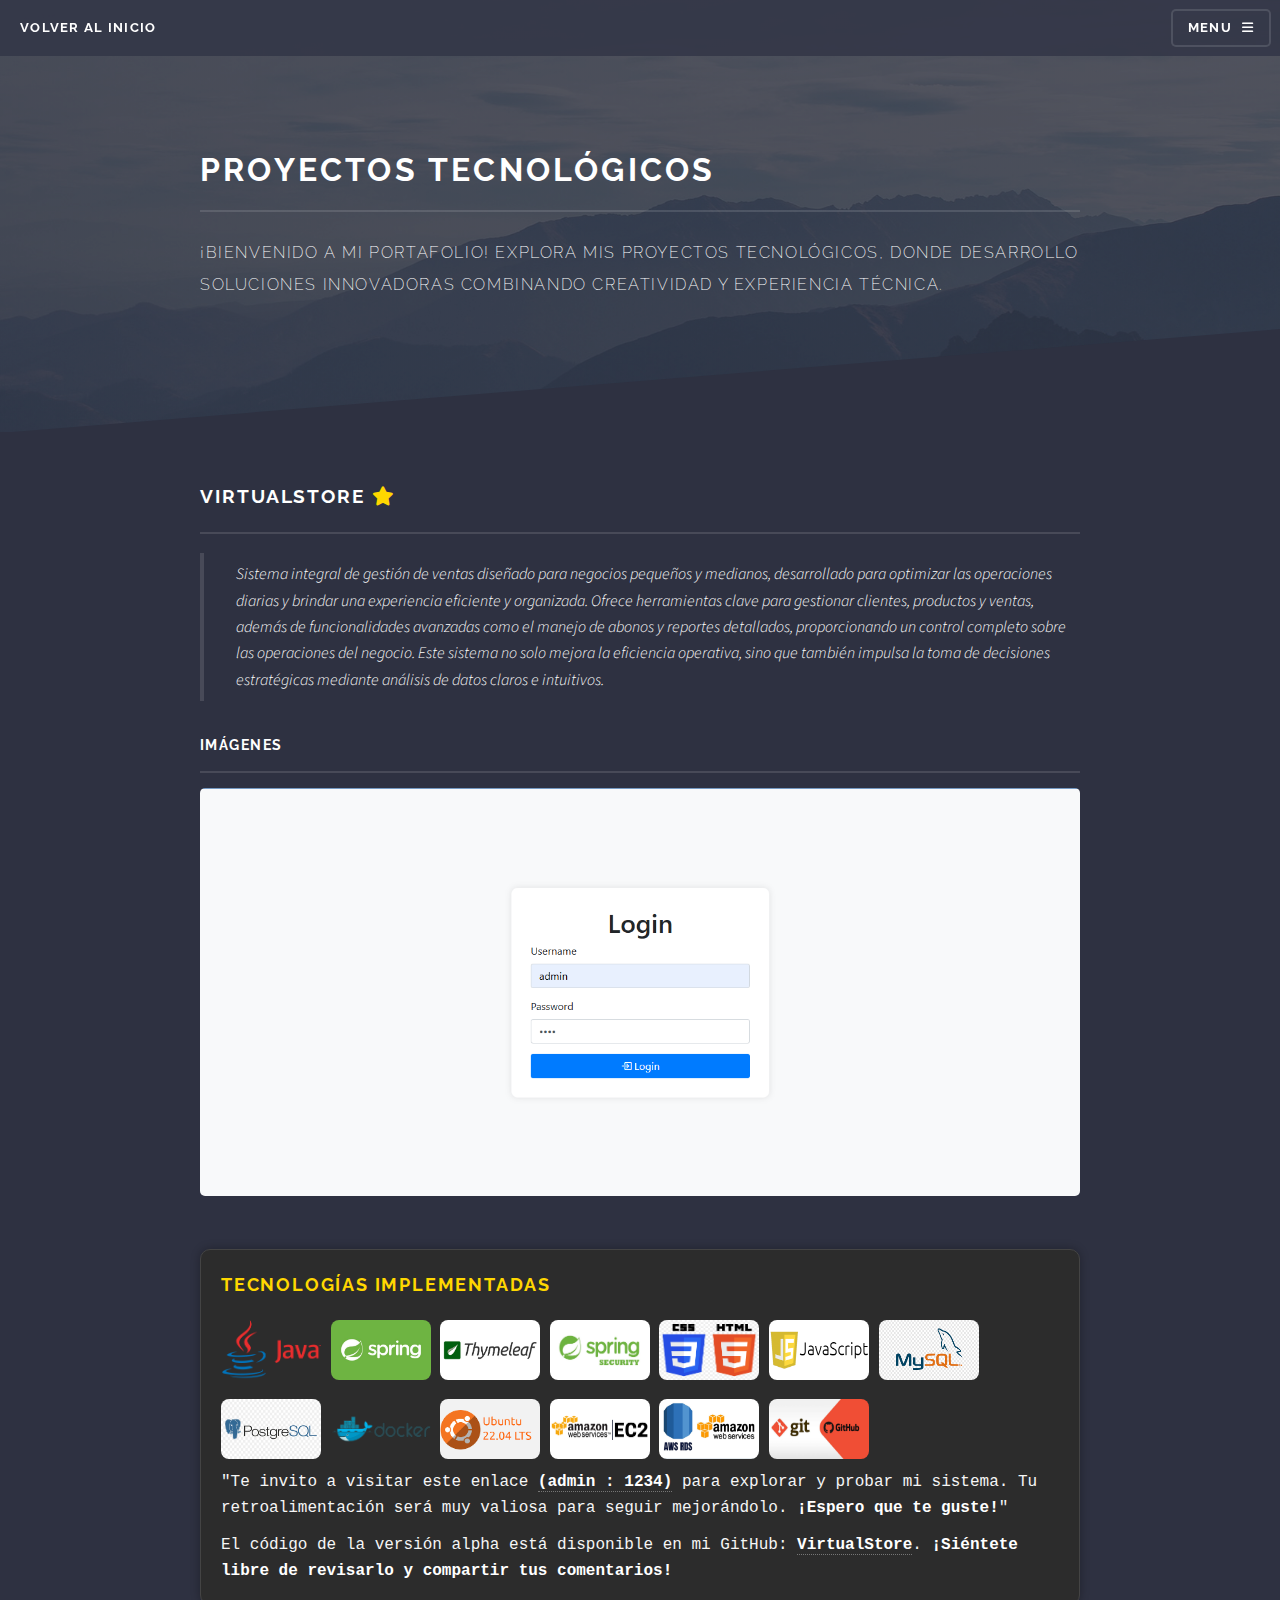
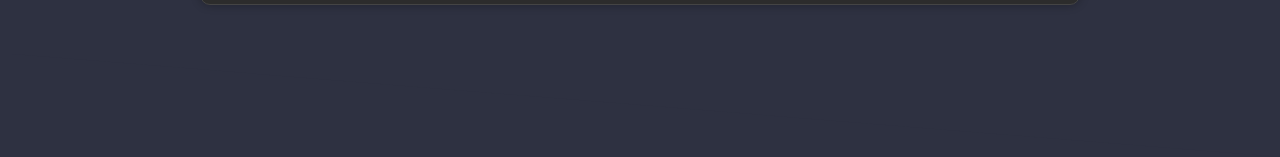
==== commit 3617ecfc: "Agregando parte de proyectos tecnologicos" ====
--- a/elements.html
+++ b/elements.html
@@ -6,7 +6,63 @@
 		<meta name="viewport" content="width=device-width, initial-scale=1, user-scalable=no" />
 		<link rel="stylesheet" href="assets/css/main.css" />
 		<link rel="icon" href="images/mh.png" type="image/x-icon">
+		<link href="https://cdnjs.cloudflare.com/ajax/libs/font-awesome/6.0.0-beta3/css/all.min.css" rel="stylesheet">
 		<noscript><link rel="stylesheet" href="assets/css/noscript.css" /></noscript>
+
+		<style>
+			.carousel {
+				width: 100%;
+				overflow: hidden; /* Oculta las imágenes que no están en pantalla */
+				position: relative;
+				margin: 0 auto;
+				max-width: 100%;
+			}
+
+			.slides {
+				display: flex;
+				transition: transform 1s ease-in-out; /* Desplazamiento suave entre imágenes */
+			}
+
+			.slides .image {
+				flex: 0 0 100%; /* Cada imagen ocupa el 100% del contenedor */
+			}
+
+			.slides img {
+				width: 100%;
+				height: auto;
+				object-fit: cover;
+			}
+
+			.code-like-box {
+    background-color: #2c2c2c; /* Gris oscuro */
+    color: #f5f5f5; /* Texto claro */
+    padding: 20px; /* Espaciado interno */
+    border-radius: 10px; /* Esquinas redondeadas */
+    width: 100%; /* Ancho fijo del contenedor */
+    margin: 20px auto; /* Centra el contenedor en la página */
+    font-family: 'Courier New', Courier, monospace; /* Fuente monoespaciada */
+    box-shadow: 0 0 10px rgba(0, 0, 0, 0.3); /* Sombra sutil para un efecto 3D */
+    text-align: left; /* Alinea el texto a la izquierda */
+    border: 1px solid #444; /* Borde sutil */
+}
+
+.code-like-box h3 {
+    font-size: 18px; /* Tamaño del título */
+    margin-bottom: 10px; /* Espacio debajo del título */
+    color: #ffd700; /* Color dorado para el título */
+}
+
+.code-like-box p {
+    margin-bottom: 10px; /* Espacio debajo del párrafo */
+}
+
+.code-like-box img {
+    width: 100%; /* Ajusta el tamaño de la imagen dentro del contenedor */
+    height: auto;
+    margin-top: 10px; /* Espacio entre el texto y la imagen */
+    border-radius: 8px; /* Bordes redondeados para la imagen */
+}
+		</style>
 	</head>
 	<body class="is-preload">
 
@@ -27,8 +83,6 @@
 							<h2>Menu</h2>
 							<ul class="links">
 								<li><a href="elements.html">Home</a></li>
-								<li><a href="#">Log In</a></li>
-								<li><a href="#">Sign Up</a></li>
 								<li><a href="index.html">Regresar</a></li>
 							</ul>
 							<a href="#" class="close">Close</a>
@@ -39,8 +93,8 @@
 					<section id="wrapper">
 						<header>
 							<div class="inner">
-								<h2>Elements</h2>
-								<p>Phasellus non pulvinar erat. Fusce tincidunt nisl eget ipsum.</p>
+								<h2>Proyectos Tecnológicos</h2>
+								<p>¡Bienvenido a mi portafolio! Explora mis proyectos tecnológicos, donde desarrollo soluciones innovadoras combinando creatividad y experiencia técnica.</p>
 							</div>
 						</header>
 
@@ -49,6 +103,128 @@
 								<div class="inner">
 
 									<section>
+										<h2 class="major">VirtualStore <i class="fas fa-star" style="color: gold;"></i></h2>
+										<blockquote>Sistema integral de gestión de ventas diseñado para negocios pequeños y medianos, 
+											desarrollado para optimizar las operaciones diarias y brindar una experiencia eficiente y 
+											organizada. Ofrece herramientas clave para gestionar clientes, productos y ventas, además 
+											de funcionalidades avanzadas como el manejo de abonos y reportes detallados, proporcionando 
+											un control completo sobre las operaciones del negocio. Este sistema no solo mejora la 
+											eficiencia operativa, sino que también impulsa la toma de decisiones estratégicas mediante 
+											análisis de datos claros e intuitivos.</blockquote>
+										<section>
+											<h3 class="major">Imágenes</h3>
+											<div class="box alt">
+												<div class="row gtr-uniform">
+													<div class="col-12">
+														<div class="carousel">
+															<div class="slides">
+																<span class="image fit">
+																	<img src="images/galeriaVirtualStore/galeriaVirtualStore1.png" alt="" />
+																</span>
+																<span class="image fit">
+																	<img src="images/galeriaVirtualStore/galeriaVirtualStore2.png" alt="" />
+																</span>
+																<span class="image fit">
+																	<img src="images/galeriaVirtualStore/galeriaVirtualStore3.png" alt="" />
+																</span>
+																<span class="image fit">
+																	<img src="images/galeriaVirtualStore/galeriaVirtualStore4.png" alt="" />
+																</span>
+																<span class="image fit">
+																	<img src="images/galeriaVirtualStore/galeriaVirtualStore5.png" alt="" />
+																</span>
+																<span class="image fit">
+																	<img src="images/galeriaVirtualStore/galeriaVirtualStore6.png" alt="" />
+																</span>
+																<span class="image fit">
+																	<img src="images/galeriaVirtualStore/galeriaVirtualStore7.png" alt="" />
+																</span>
+																<span class="image fit">
+																	<img src="images/galeriaVirtualStore/galeriaVirtualStore8.png" alt="" />
+																</span>
+																<span class="image fit">
+																	<img src="images/galeriaVirtualStore/galeriaVirtualStore9.png" alt="" />
+																</span>
+																<span class="image fit">
+																	<img src="images/galeriaVirtualStore/galeriaVirtualStore10.png" alt="" />
+																</span>
+																<span class="image fit">
+																	<img src="images/galeriaVirtualStore/galeriaVirtualStore11.png" alt="" />
+																</span>
+															</div>
+														</div>
+													</div>
+												</div>
+												<div class="code-like-box">
+													<h3>Tecnologías Implementadas</h3>
+			
+													<div class="tooltip">
+														<img src="images/tecnologiasImpl/java_logo.png" style="width: 100px; height: 60px;" />
+														<span class="tooltiptext">Java 17</span>
+													</div>
+													<div class="tooltip">
+														<img src="images/tecnologiasImpl/spring.jpg" style="width: 100px; height: 60px;" />
+														<span class="tooltiptext">Spring Boot 3</span>
+													</div>
+													<div class="tooltip">
+														<img src="images/tecnologiasImpl/thymeleaf.png" style="width: 100px; height: 60px;" />
+														<span class="tooltiptext">Thymeleaf</span>
+													</div>
+													<div class="tooltip">
+														<img src="images/tecnologiasImpl/spring-security.png" style="width: 100px; height: 60px;" />
+														<span class="tooltiptext">Spring Security 6</span>
+													</div>
+													<div class="tooltip">
+														<img src="images/tecnologiasImpl/css-html.png" style="width: 100px; height: 60px;" />
+														<span class="tooltiptext">Css 3 | Html 5</span>
+													</div>
+													<div class="tooltip">
+														<img src="images/tecnologiasImpl/javascript-logo.png" style="width: 100px; height: 60px;" />
+														<span class="tooltiptext">JavaScript</span>
+													</div>
+													<div class="tooltip">
+														<img src="images/tecnologiasImpl/mysql.png" style="width: 100px; height: 60px;" />
+														<span class="tooltiptext">MySQL 8</span>
+													</div>
+													<div class="tooltip">
+														<img src="images/tecnologiasImpl/postgres.jpg" style="width: 100px; height: 60px;" />
+														<span class="tooltiptext">PostgreSQL 16</span>
+													</div>
+													<div class="tooltip">
+														<img src="images/tecnologiasImpl/docker.png" style="width: 100px; height: 60px;" />
+														<span class="tooltiptext">Docker</span>
+													</div>
+													<div class="tooltip">
+														<img src="images/tecnologiasImpl/ubuntu.png" style="width: 100px; height: 60px;" />
+														<span class="tooltiptext">Ubuntu 22.04.5</span>
+													</div>
+													<div class="tooltip">
+														<img src="images/tecnologiasImpl/aws-ec2.png" style="width: 100px; height: 60px;" />
+														<span class="tooltiptext">AWS EC2</span>
+													</div>
+													<div class="tooltip">
+														<img src="images/tecnologiasImpl/aws-rds.jpg" style="width: 100px; height: 60px;" />
+														<span class="tooltiptext">AWS RDS</span>
+													</div>
+													<div class="tooltip">
+														<img src="images/tecnologiasImpl/git-github.png" style="width: 100px; height: 60px;" />
+														<span class="tooltiptext">Git | GitHub</span>
+													</div>
+
+													<p>"Te invito a visitar este enlace <b><a href="http://ec2-54-210-171-86.compute-1.amazonaws.com:9091/login" target="_blank">(admin : 1234)</a></b> para explorar y probar mi sistema. 
+														Tu retroalimentación será muy valiosa para seguir mejorándolo. <b>¡Espero que te guste!</b>"
+													</p>
+													<p>El código de la versión alpha está disponible en mi GitHub: <b><a href="https://github.com/RenmaxAS/Tienda" target="_blank">VirtualStore</a></b>. 
+														<b>¡Siéntete libre de revisarlo y compartir tus comentarios!</b>
+													</p>
+													
+												</div>
+											</div>
+											
+										</section>
+									</section>
+
+									<!--<section>
 										<h3 class="major">Text</h3>
 										<p>This is <b>bold</b> and this is <strong>strong</strong>. This is <i>italic</i> and this is <em>emphasized</em>.
 										This is <sup>superscript</sup> text and this is <sub>subscript</sub> text.
@@ -65,7 +241,7 @@
 }
 
 print 'It took ' + i + ' iterations to sort the deck.';</code></pre>
-									</section>
+									</section> -->
 
 									<!-- <section>
 										<h3 class="major">Lists</h3>
@@ -329,12 +505,12 @@
 										</form>
 									</section> -->
 
-									<section>
+									<!-- <section>
 										<h3 class="major">Image</h3>
 										<h4>Fit</h4>
 										<div class="box alt">
 											<div class="row gtr-uniform">
-												<div class="col-12"><span class="image fit"><img src="images/pic08.jpg" alt="" /></span></div>
+												<div class="col-10"><span class="image fit"><img src="images/pic08.jpg" alt="" /></span></div>
 												<div class="col-4"><span class="image fit"><img src="images/pic05.jpg" alt="" /></span></div>
 												<div class="col-4"><span class="image fit"><img src="images/pic06.jpg" alt="" /></span></div>
 												<div class="col-4"><span class="image fit"><img src="images/pic07.jpg" alt="" /></span></div>
@@ -346,7 +522,7 @@
 												<div class="col-4"><span class="image fit"><img src="images/pic05.jpg" alt="" /></span></div>
 											</div>
 										</div>
-									</section>
+									</section> -->
 
 								</div>
 							</div>
@@ -362,6 +538,30 @@
 			<script src="assets/js/breakpoints.min.js"></script>
 			<script src="assets/js/util.js"></script>
 			<script src="assets/js/main.js"></script>
+			<script>
+				// Seleccionamos el contenedor de las imágenes y el contenedor de las imágenes
+				const slides = document.querySelector('.slides');
+				const images = document.querySelectorAll('.slides .image');
+
+				// Establecemos un contador para rastrear la imagen actual
+				let currentIndex = 0;
+				const totalImages = images.length;
+
+				// Función para cambiar a la siguiente imagen
+				function changeImage() {
+					// Aumentamos el índice de la imagen actual
+					currentIndex = (currentIndex + 1) % totalImages;
+					
+					// Calculamos el desplazamiento
+					const offset = -currentIndex * 100; // Cada imagen tiene un ancho de 100%
+					
+					// Aplicamos el desplazamiento
+					slides.style.transform = `translateX(${offset}%)`;
+				}
+
+				// Llamamos a la función cada 3 segundos
+				setInterval(changeImage, 3000);
+			</script>
 
 	</body>
 </html>